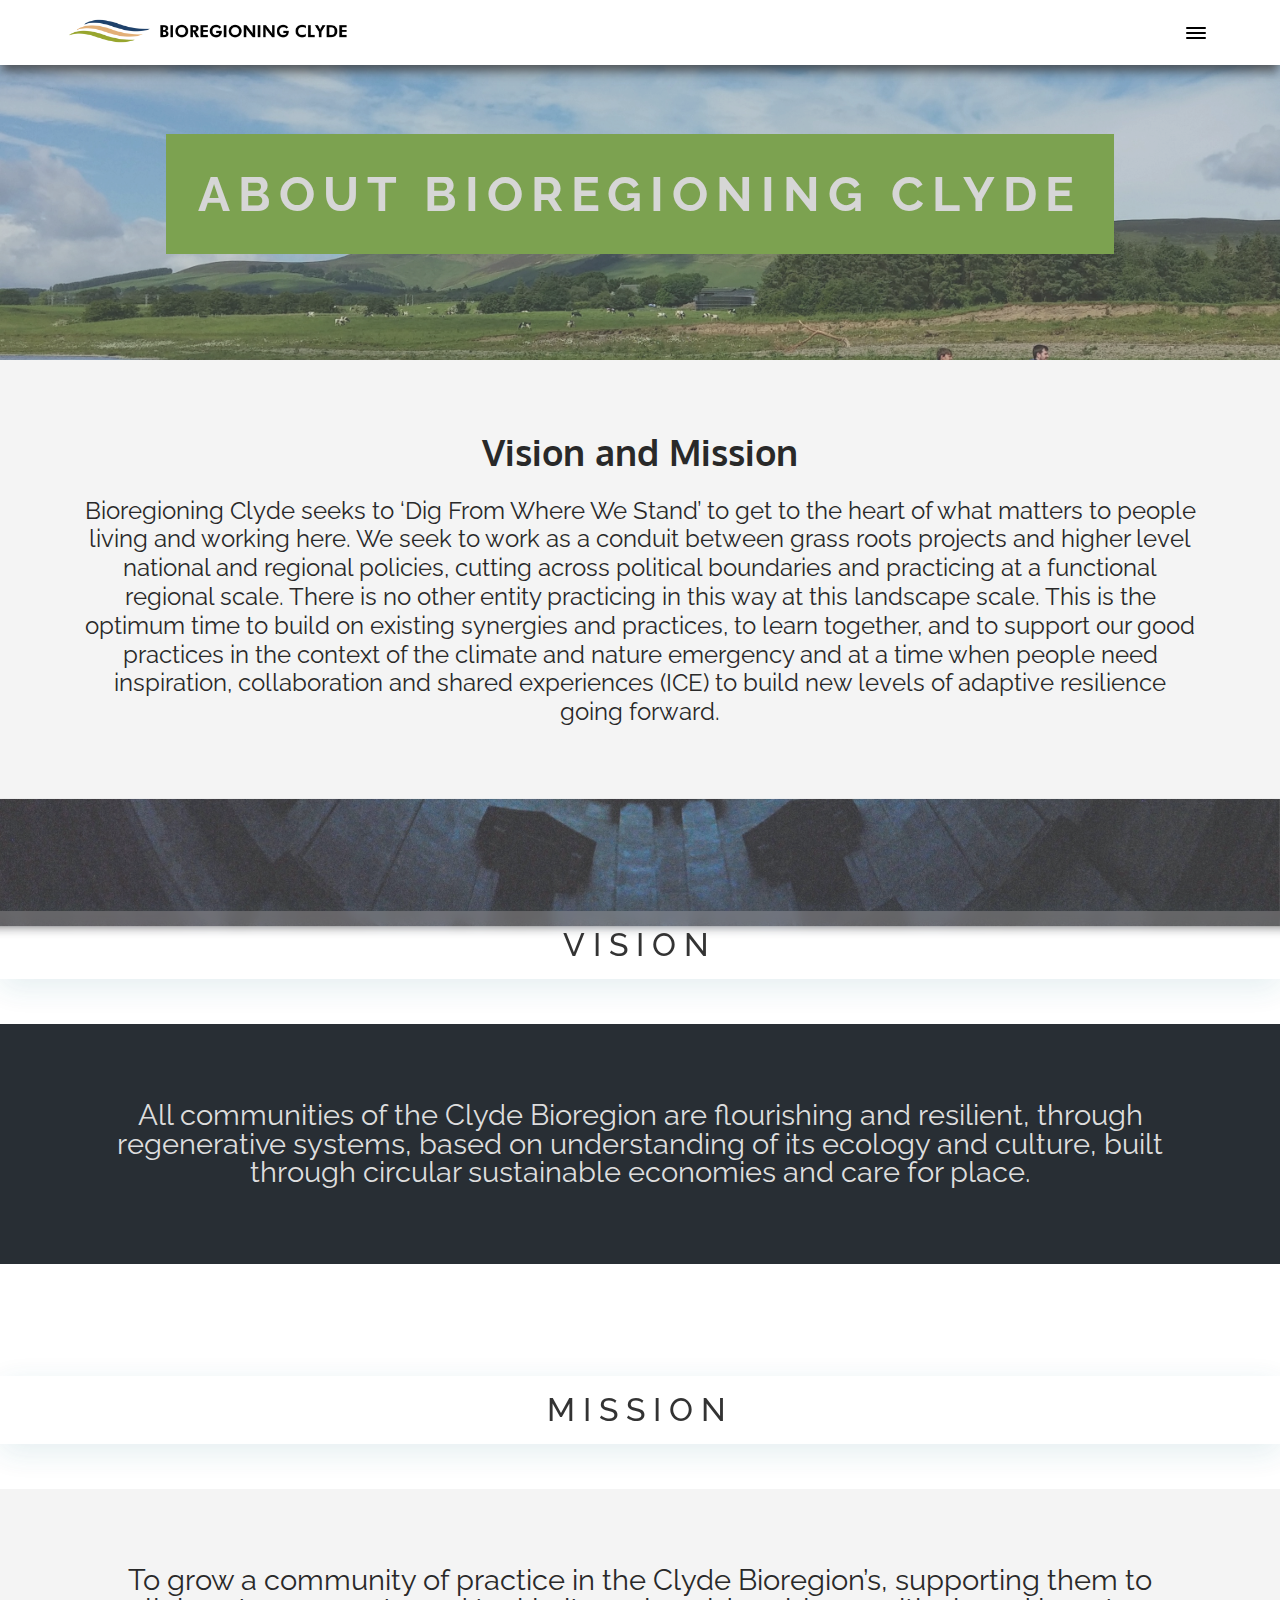
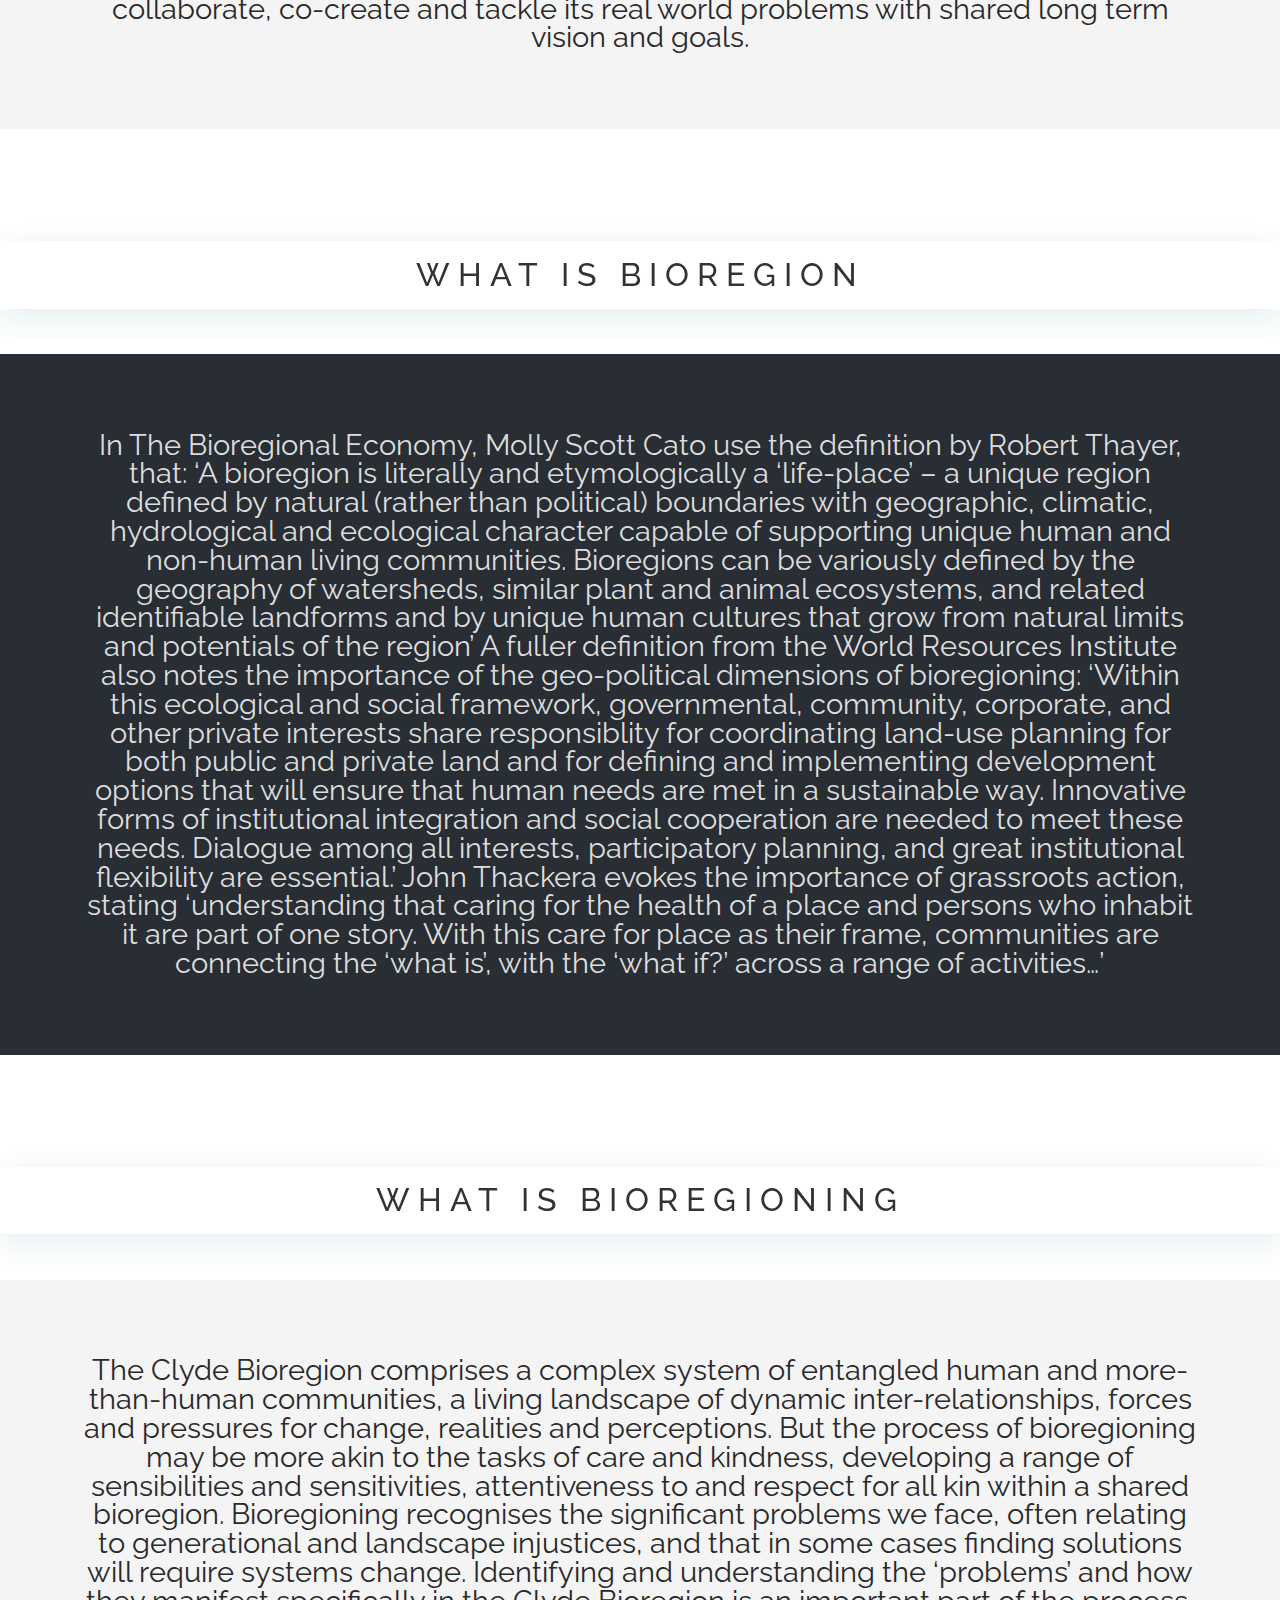
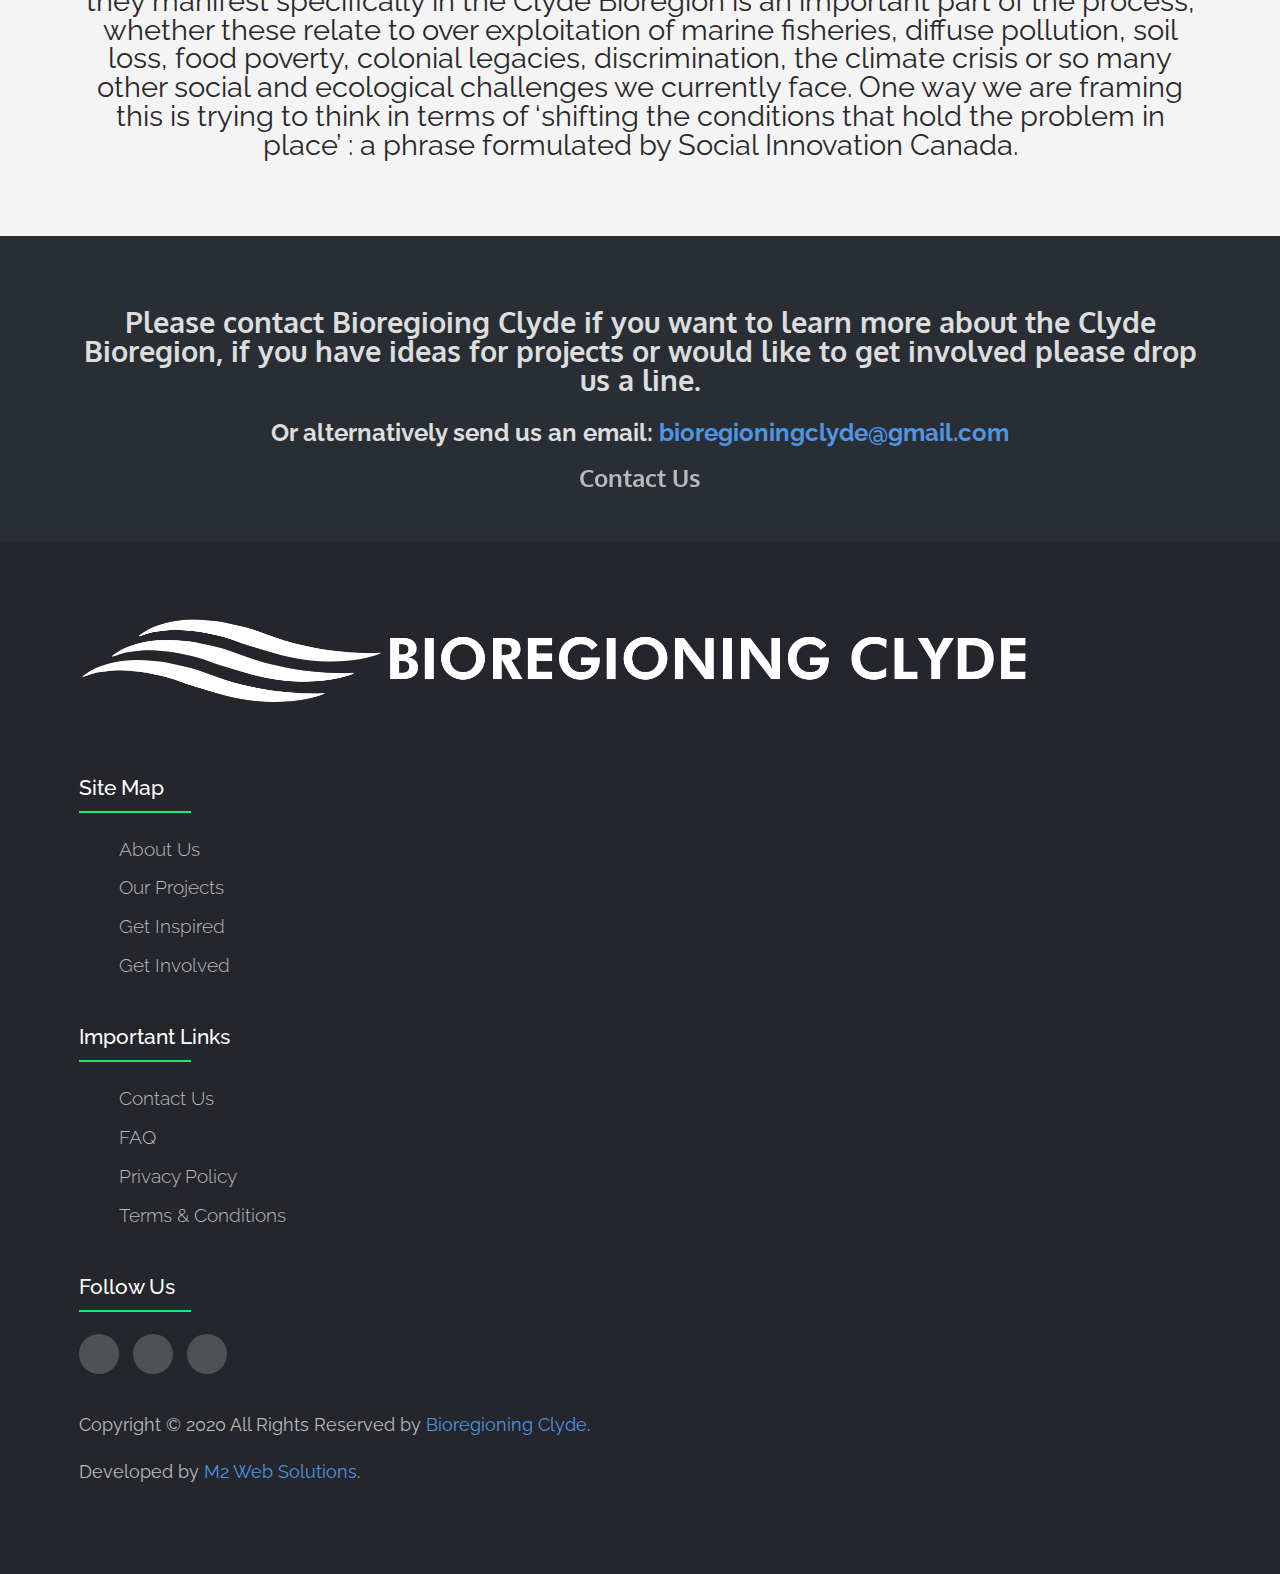
==== about.html @ bb2eb781 "About Page Styling Started" ====
<!DOCTYPE html>
<html lang="en">
  <head>
    <meta charset="UTF-8" />
    <meta name="viewport" content="width=device-width, initial-scale=1.0" />
    <title>Bioregioning Clyde | About</title>
    <!-- FontAwesome Icons -->
    <link
      rel="stylesheet"
      href="https://use.fontawesome.com/releases/v5.3.1/css/all.css"
      integrity="sha384-mzrmE5qonljUremFsqc01SB46JvROS7bZs3IO2EmfFsd15uHvIt+Y8vEf7N7fWAU"
      crossorigin="anonymous"
    />
    <link rel="stylesheet" href="css/aboutstyle.css" />
  </head>
  <body>
    <!-- NavBar -->

    <header class="main-header">
      <div class="logo">
        <a href="index.html">
          <img
            src="/imgs/Clyde Bio Logo Full Colour.png"
            alt="Bioregioning Clyde"
            onclick="document.location.href = '/index.html';"
          />
        </a>
      </div>

      <input type="checkbox" class="menu-btn" id="menu-btn" />
      <label for="menu-btn" class="menu-icon">
        <span class="menu-icon__line"></span>
      </label>

      <ul class="nav-links">
        <li class="nav-link homeLink">
          <a href="/index.html">Home</a>
        </li>
        <li class="nav-link">
          <p class="current_page" href="/about.html">About</p>
        </li>
        <li class="nav-link">
          <a href="/projects.html">Projects</a>
        </li>
        <li class="nav-link">
          <a href="/inspired.html">Get Inspired</a>
        </li>
        <li class="nav-link">
          <a href="/involved.html">Get Involved</a>
        </li>
        <!-- <li class="nav-link">
                <a href="/news.html">News & Events</a>
            </li> -->
        <li class="nav-link">
          <a href="/contact.html">Contact</a>
        </li>
      </ul>
    </header>

    <!-- NavBar Ends -->

    <!-- Main Content Header-->
    <!-- <div class="about_header">
        <img src="/imgs/Clyde _ Tinto.jpg" alt="Background for header ">
        <h1>About Bioregioning Clyde</h1>
    </div> -->

    <!-- Main Content Header Ends -->

    <!-- Main Content-->

    <div class="pimg1">
      <div class="ptext-header">
        <span class="border"> About Bioregioning Clyde </span>
      </div>
    </div>

    <section class="section section-light intro">
      <h2>Vision and Mission</h2>
      <p>
        Bioregioning Clyde seeks to ‘Dig From Where We Stand’ to get to the
        heart of what matters to people living and working here. We seek to work
        as a conduit between grass roots projects and higher level national and
        regional policies, cutting across political boundaries and practicing at
        a functional regional scale. There is no other entity practicing in this
        way at this landscape scale. This is the optimum time to build on
        existing synergies and practices, to learn together, and to support our
        good practices in the context of the climate and nature emergency and at
        a time when people need inspiration, collaboration and shared
        experiences (ICE) to build new levels of adaptive resilience going
        forward.
      </p>
    </section>

    <div class="pimg2">
      <div class="ptext">
        <span class="border"> Vision </span>
      </div>
    </div>

    <section class="section section-dark">
      <p>
        All communities of the Clyde Bioregion are flourishing and resilient,
        through regenerative systems, based on understanding of its ecology and
        culture, built through circular sustainable economies and care for
        place.
      </p>
    </section>

    <div class="pimg3">
      <div class="ptext">
        <span class="border"> Mission </span>
      </div>
    </div>

    <section class="section section-light">
      <p>
        To grow a community of practice in the Clyde Bioregion’s, supporting
        them to collaborate, co-create and tackle its real world problems with
        shared long term vision and goals.
      </p>
    </section>

    <div class="pimg4">
      <div class="ptext">
        <span class="border"> WHAT IS BIOREGION </span>
      </div>
    </div>

    <section class="section section-dark">
      <p>
        In The Bioregional Economy, Molly Scott Cato use the definition by
        Robert Thayer, that: ‘A bioregion is literally and etymologically a
        ‘life-place’ – a unique region defined by natural (rather than
        political) boundaries with geographic, climatic, hydrological and
        ecological character capable of supporting unique human and non-human
        living communities. Bioregions can be variously defined by the geography
        of watersheds, similar plant and animal ecosystems, and related
        identifiable landforms and by unique human cultures that grow from
        natural limits and potentials of the region’ A fuller definition from
        the World Resources Institute also notes the importance of the
        geo-political dimensions of bioregioning: ‘Within this ecological and
        social framework, governmental, community, corporate, and other private
        interests share responsiblity for coordinating land-use planning for
        both public and private land and for defining and implementing
        development options that will ensure that human needs are met in a
        sustainable way. Innovative forms of institutional integration and
        social cooperation are needed to meet these needs. Dialogue among all
        interests, participatory planning, and great institutional flexibility
        are essential.’ John Thackera evokes the importance of grassroots
        action, stating ‘understanding that caring for the health of a place and
        persons who inhabit it are part of one story. With this care for place
        as their frame, communities are connecting the ‘what is’, with the ‘what
        if?’ across a range of activities…’
      </p>
    </section>

    <div class="pimg5">
      <div class="ptext">
        <span class="border"> WHAT IS BIOREGIONING </span>
      </div>
    </div>

    <section class="section section-light">
      <p>
        The Clyde Bioregion comprises a complex system of entangled human and
        more-than-human communities, a living landscape of dynamic
        inter-relationships, forces and pressures for change, realities and
        perceptions. But the process of bioregioning may be more akin to the
        tasks of care and kindness, developing a range of sensibilities and
        sensitivities, attentiveness to and respect for all kin within a shared
        bioregion. Bioregioning recognises the significant problems we face,
        often relating to generational and landscape injustices, and that in
        some cases finding solutions will require systems change. Identifying
        and understanding the ‘problems’ and how they manifest specifically in
        the Clyde Bioregion is an important part of the process, whether these
        relate to over exploitation of marine fisheries, diffuse pollution, soil
        loss, food poverty, colonial legacies, discrimination, the climate
        crisis or so many other social and ecological challenges we currently
        face. One way we are framing this is trying to think in terms of
        ‘shifting the conditions that hold the problem in place’ : a phrase
        formulated by Social Innovation Canada.
      </p>
    </section>

    <section class="section section-dark contact-section">
        <h2>Please contact Bioregioing Clyde if you want to learn more about the Clyde Bioregion, if you have ideas for projects or would like to get involved please drop us a line.</h2>
        <h1 class="center">Or alternatively send us an email: <a href="mailto:bioregioningclyde@gmail.com">bioregioningclyde@gmail.com</a></h1>
        <div class="btn">
            <a href="/about.html" class="underline"
              >Contact Us <i class="fas fa-arrow-right"></i
            ></a>
          </div>
    </section>

    <!-- <div class = "about_main_content">
        <h2>VISION & MISSION</h2>

        <p>Bioregioning Clyde seeks to ‘Dig From Where We Stand’ to get to the heart of what matters to people living and working here. We seek to work as a conduit between grass roots projects and higher level national and regional policies, cutting across political boundaries and practicing at a functional regional scale. There is no other entity practicing in this way at this landscape scale. This is the optimum time to build on existing synergies and practices, to learn together, and to support our good practices in the context of the climate and nature emergency and at a time when people need inspiration, collaboration and shared experiences (ICE) to build new levels of adaptive resilience going forward.</p>
</div>
    <div class="about_container">

        <div class = "container_half_standard">
            <img class = "VM_img" src="/imgs/Mausoleum.JPG" alt="">
            <h4>VISION</h4>
            <p>
                All communities of the Clyde Bioregion are flourishing and resilient, through regenerative systems, based on understanding of its ecology and culture, built through circular sustainable economies and care for place.
            </p>
        </div>

        <div class = "container_half_standard">
            <img class = "VM_img" src="/imgs/P7250193.JPG" alt="">
            <h4>MISSION</h4>
            <p>
                To grow a community of practice in the Clyde Bioregion’s, supporting them to collaborate, co-create and tackle its real world problems with shared long term vision and goals.
            </p>
        </div>
    </div>


    <div class ="info">
        <h2>WHAT IS BIOREGION</h2>
        <p>In The Bioregional Economy, Molly Scott Cato use the definition by Robert Thayer, that:
            ‘A bioregion is literally and etymologically a ‘life-place’ – a unique region defined by natural (rather than political) boundaries with geographic, climatic, hydrological and ecological character capable of supporting unique human and non-human living communities. Bioregions can be variously defined by the geography of watersheds, similar plant and animal ecosystems, and related identifiable landforms and by unique human cultures that grow from natural limits and potentials of the region’
            
            A fuller definition from the World Resources Institute also notes the importance of the geo-political dimensions of bioregioning:
            ‘Within this ecological and social framework, governmental, community, corporate, and other private interests share responsiblity for coordinating land-use planning for both public and private land and for defining and implementing development options that will ensure that human needs are met in a sustainable way. Innovative forms of institutional integration and social cooperation are needed to meet these needs. Dialogue among all interests, participatory planning, and great institutional flexibility are essential.’
            
            John Thackera evokes the importance of grassroots action, stating 
            ‘understanding that caring for the health of a place and persons who inhabit it are part of one story. With this care for place as their frame, communities are connecting the ‘what is’, with the ‘what if?’ across a range of activities…’
            </p>
    </div>

    <div class ="info">
        <h2>WHAT IS BIOREGIONING</h2>
        <p>The Clyde Bioregion comprises a complex system of entangled human and more-than-human communities, a living landscape of dynamic inter-relationships, forces and pressures for change, realities and perceptions.  But the process of bioregioning may be more akin to the tasks of care and kindness, developing a range of sensibilities and sensitivities, attentiveness to and respect for all kin within a shared bioregion.

            Bioregioning recognises the significant problems we face, often relating to generational and landscape injustices, and that in some cases finding solutions will require systems change.  Identifying and understanding the ‘problems’ and how they manifest specifically in the Clyde Bioregion is an important part of the process, whether these relate to over exploitation of marine fisheries, diffuse pollution, soil loss, food poverty, colonial legacies, discrimination, the climate crisis or so many other social and ecological challenges we currently face.  One way we are framing this is trying to think in terms of ‘shifting the conditions that hold the problem in place’ : a phrase formulated by Social Innovation Canada.
            </p>
    </div>

<div class = "contact_us_link">
    <h3>Please contact Bioregioing Clyde if you want to learn more about the Clyde Bioregion, if you have ideas for projects or would like to get involved please drop us a line.</h3>
    <h3>bioregioningclyde@gmail.com</h3>
    <a class = "contact_btn" href="/contact.html">CONTACT US</a>
</div> -->

    <!-- FOOTER -->
    <!-- Site footer -->
    <footer class="footer">
      <div class="footer-container">
        <div class="row">
          <div class="footer-col bio-col">
            <img
              src="/imgs/Clyde Bio Logo Full White.png"
              alt="Bioregioning Clyde"
              onclick="document.location.href = '/index.html';"
            />
          </div>

          <div class="footer-col">
            <h4>Site Map</h4>
            <ul>
              <li><a href="/about.html">about us</a></li>
              <li><a href="/projects.html">our projects</a></li>
              <li><a href="/inspired.html">get inspired</a></li>
              <li><a href="/involved.html">get involved</a></li>
            </ul>
          </div>
          <div class="footer-col">
            <h4>Important Links</h4>
            <ul>
              <li><a href="/contact.html">Contact Us</a></li>
              <li><a href="#">FAQ</a></li>
              <li><a href="#">Privacy Policy</a></li>
              <li><a href="#">Terms & Conditions</a></li>
            </ul>
          </div>

          <div class="footer-col">
            <h4>follow us</h4>
            <div class="social-links">
              <a href="#"><i class="fab fa-facebook-f"></i></a>
              <a href="https://twitter.com/clydebioregion/"
                ><i class="fab fa-twitter"></i
              ></a>
              <a href="https://www.instagram.com/clydebioregion/"
                ><i class="fab fa-instagram"></i
              ></a>
            </div>
            <div class="notice">
              <p>
                Copyright &copy; 2020 All Rights Reserved by
                <a href="#">Bioregioning Clyde</a>.
              </p>
              <p>Developed by <a href="#">M2 Web Solutions</a>.</p>
            </div>
          </div>
        </div>
      </div>
    </footer>

    <!-- <footer class = "grid3">
    <div>
        <h2>BIOREGIONING CLYDE</h2>
        <p>Bioregioning is taking the time 
            to understand
             why the world is the way it is today, & to care for all those
             who live in the places we live.
            With some of the most striking landscapes in Scotland, and its most Gallus City, the Clyde Bioregion, is like nowhere else in the world.</p>
    </div>
    <div>
        <h2>Sitemap</h2>
        <ul>
            <li>> About</li>
            <li>> Vision & Mission</li>
            <li>> What is Bioregion?</li>
            <li>> What is Bioregioning?</li>
            <li>> Contact</li>
            <li>> Projects</li>
            <li>> Get Inspired</li>
            <li>> Global Bioregioning</li>
            <li>> Clyde Bioregioning</li>
            <li>> Get Involved</li>
            <li>> News & Events</li>
        </ul>
    </div>
    <div>
        <h2>Subscribe</h2>
        <p>Get to know all about Bioregioning Clyde by getting all of our updates and news sent straight to your inbox in our newsletter.</p>
        <h3>FORM GOES HERE</h3>
    
        <h2>Get In Touch</h2>
        <p>Contact us to get involved in the Bioregioning Clyde projects 
            or 
            if you have ideas for new ones, we would love to hear from you
            .
        </p>
        <a href="/contact.html">CONTACT US</a>
    </div>
    </footer> -->
    <!-- FOOTER ENDS -->
    <!-- Below Footer -->
    <!-- <div class = "important_info">
    <a href="#">PRIVACY POLICY</a>
    <a href="#">TERMS & CONDITIONS</a>
    <a href="#">Bioregioning Clyde © 2020</a>
    <a href="#">Developed By M2 Web Solutions</a>
    </div> -->
    <script src="js/app.js"></script>
  </body>
</html>
---- css/aboutstyle.css ----
/* #############################################
#############################################

        DEFINNING THE BREAKPOINTS

#############################################

320px — 480px: MOBILES
481px — 768px: TABLETS
769px — 1024px: SMALL SCREENS / LAPTOPS
1025px — 1200px: LARGE SCREENS / DESKTOP 
1201px and more —  XL SCREENS / TV


############################################# */

/* Font Imports */
@import url("https://fonts.googleapis.com/css2?family=Oxygen:wght@300&display=swap");
@import url("https://fonts.googleapis.com/css2?family=Raleway&display=swap");

/* BASIC RESET */
* {
  box-sizing: border-box;
}

body,
html {
  height: 100%;
  margin: 0;
  font-size: 16px;
  font-family: "Raleway", sans-serif;
  font-weight: 400;
  line-height: 1.8em;
  color: #666;
}

/* This adds and removes depending on screen size, shown on mobile menu */
@media screen and (min-width: 1450px) {
  .homeLink {
    display: none;
  }
}

.current_page {
  color: rgb(130, 197, 53);
  font-size: 0.9rem;
  margin: 0.2rem;
  margin-top: 0.1rem;
  padding: 0 1.5rem;
  font-weight: bold;
  text-transform: uppercase;
  text-decoration: none;
  letter-spacing: 0.15em;
  position: relative;
}

@media (max-width: 1024px) {
  .current_page {
    padding: 2rem 1.5rem;
  }
}

@media (max-width: 1450px) {
  .current_page {
    font-size: 0.94rem;
  }
}


.pimg1,
.pimg2,
.pimg3,
.pimg4,
.pimg5 {
  position: relative;
  opacity: 0.8;
  background-position: center;
  background-size: cover;
  background-repeat: no-repeat;
  /* fixed for parallax, scroll for normal*/
  background-attachment: fixed;
}

.pimg1 {
  background-image: url(/imgs/Clyde\ _\ Tinto.jpg);
  min-height: 40vh;
  background-position:top;
  background-size: contain;
  filter: brightness(85%);
}

.pimg2 {
  background-image: url(/imgs/Mausoleum.JPG);
  min-height: 25vh;
}

.pimg3 {
  background-image: url(/imgs/P7250193.JPG);
  min-height: 25vh;
}

.pimg4 {
  background-image: url(/imgs/IMG_20171229_121507-01.jpg);
  min-height: 25vh;
}

.pimg5 {
  background-image: url(/imgs/20151207_132319.jpg);
  min-height: 25vh;
}

.section {
  text-align: center;
  padding: 3rem 5rem;
  font-size: 1.8rem;
}

.intro {
    font-size: 1.5rem;
}

.section-light {
  background-color: #f4f4f4;
  color: rgb(41, 41, 41);
}

.section-dark {
  background-color: #282e34;
  color: #ddd;
}

.quote-section {
  box-shadow: 0 0 100px rgba(0, 0, 0, 0.4) inset;
  color: #4d4d4d;
}

.ptext {
  position: absolute;
  top: 50%;
  width: 100%;
  text-align: center;
  color: #000;
  font-size: 2rem;
  letter-spacing: 0.5rem;
  text-transform: uppercase;
}

.ptext span {
    color: #000;
    font-weight: 500;
}

.section h2 {
  font-family: "Oxygen", sans-serif;
}

.ptext {
  background: rgba(255, 255, 255, 0.2);
  box-shadow: 0 8px 32px 0 rgba(31, 114, 135, 0.158);
  backdrop-filter: blur(6px);
  -webkit-backdrop-filter: blur(6px);
  padding: 1.2rem;
}

.ptext-header {
    position: absolute;
  top: 50%;
  width: 100%;
  text-align: center;
  color: rgb(255, 255, 255);
  font-size: 3rem;
  letter-spacing: 0.5rem;
  text-transform: uppercase;
  font-weight: bold;
}

.ptext-header .border {
    background-color: rgb(108, 165, 43);
    color: rgb(240, 240, 240);
    padding: 2rem;
}

.contact-section h1 {
    font-size: 1.5rem;
}

.contact-section h1 a {
    text-decoration: none;
    color: #5094e2;
}

.contact-section h2 {
    font-size: 1.8rem;
}

/* Find Out More Button */
.btn {
  display: inline-block;
}

.btn a {
  text-decoration: none;
  font-family: "Oxygen";
  color: #ddd;
  opacity: 0.8;
  font-size: 1.5rem;
  font-weight: bold;
}

.btn a i {
  color: #ddd;
  opacity: 0.9;
}

/* Nav Bar */
.main-header {
  position: fixed;
  display: flex;
  justify-content: space-between;
  align-items: center;
  height: 65px;
  width: 100vw;
  padding: 0 10vw;
  color: #000;
  background: #fff;
  z-index: 2;
  -webkit-box-shadow: 0 8px 10px -2px rgba(59, 59, 59, 0.8);
  -moz-box-shadow: 0 8px 10px -2px rgba(59, 59, 59, 0.8);
  box-shadow: 0 8px 10px -2px rgba(59, 59, 59, 0.8);
}

.main-header a {
  text-decoration: none;
  color: inherit;
  text-transform: uppercase;
}

.main-header .logo img {
  max-width: 18rem;
  margin-top: 0.4rem;
}

.main-header .menu-icon {
  position: relative;
  padding: 26px 10px;
  cursor: pointer;
  z-index: 2;
  display: none;
}

.main-header .menu-icon .menu-icon__line {
  display: block;
  position: relative;
  background: #000;
  height: 2px;
  width: 20px;
  border-radius: 4px;
}

.main-header .menu-icon .menu-icon__line::before,
.main-header .menu-icon .menu-icon__line::after {
  content: "";
  position: absolute;
  height: 100%;
  width: 100%;
  border-radius: 4px;
  background: #000;
  transition: background 0.8s ease;
}

.main-header .menu-icon .menu-icon__line::before {
  transform: translateY(-5px);
}

.main-header .menu-icon .menu-icon__line::after {
  transform: translateY(5px);
}

.main-header .menu-btn {
  display: none;
}

.main-header .scrolled {
  height: 700px;
  background-color: #7629f2;
}

.nav-links {
  display: flex;
  list-style: none;
}

.nav-links .nav-link a {
  font-size: 0.9rem;
  margin: 0.2rem;
  padding: 0.75rem 1.5rem;
  color: #000;
  font-weight: bold;
  text-transform: uppercase;
  text-decoration: none;
  letter-spacing: 0.15em;
  position: relative;
}

/* NAV LINKS REPOSITIONING ON SMALLER SCREENS */

@media only screen and (max-width: 1600px) and (min-width: 1451px) {
  .nav-links .nav-link a {
    font-size: 0.75rem;
  }

  .main-header .logo img {
    max-width: 15rem;
    margin-top: 0.4rem;
  }
}

@media only screen and (max-width: 767px) {
  .main-header .logo img {
    max-width: 50vw;
    margin-top: 0.4rem;
  }
}

.nav-links .nav-link a:after {
  background: none repeat scroll 0 0 transparent;
  bottom: 0;
  content: "";
  display: block;
  height: 2px;
  left: 50%;
  position: absolute;
  background: rgb(130, 197, 53);
  transition: width 0.3s ease 0s, left 0.3s ease 0s;
  width: 0;
}

.nav-links .nav-link a:hover:after {
  width: 100%;
  left: 0;
  background: rgb(130, 197, 53);
}

@media screen and (max-width: 1450px) {
  .main-header {
    padding: 0 5vw;
  }

  .main-header .menu-icon {
    display: block;
    color: #fff;
  }

  .main-header .menu-icon .menu-icon__line {
    animation: closedMid 0.8s backwards;
    animation-direction: reverse;
    color: #fff;
  }

  .main-header .menu-icon .menu-icon__line::before {
    animation: closedTop 0.8s backwards;
    animation-direction: reverse;
    color: #fff;
  }

  .main-header .menu-icon .menu-icon__line::after {
    animation: closedBtm 0.8s backwards;
    animation-direction: reverse;
  }
  /* ===== CONTROLS NAVBAR UNDERLINES =========*/
  .nav-links .nav-link a:hover:after {
    background: rgb(130, 197, 53);
    left: 25%;
    width: 50%;
  }
  .nav-links .nav-link a:after {
    background: rgb(130, 197, 53);
  }
  /* ======================================== */
  .main-header .nav-links {
    position: absolute;
    top: -2rem;
    left: 0;
    opacity: 0;
    flex-direction: column;
    justify-content: space-evenly;
    align-items: center;
    padding: 10rem 0;
    width: 100vw;
    height: 100vh;
    font-size: 2rem;
    color: #fff;
    background: #ebebeb;
    transition: opacity 0.8s, clip-path 0.7s;
    clip-path: circle(200px at top right);
  }

  .main-header .nav-links .nav-link {
    opacity: 0;
    transform: translateX(100%);
    width: 100%;
    text-align: center;
  }

  .main-header .nav-links .nav-link a {
    display: block;
    padding: 2rem 0;
    color: #272727;
  }

  .main_header .menu-btn:checked ~ .glide__arrows {
    display: none;
  }

  .main-header .menu-btn:checked ~ .nav-links {
    opacity: 1;
    clip-path: circle(100% at center);
  }

  .main-header .menu-btn:checked ~ .nav-links .nav-link {
    opacity: 1;
    transform: translateX(0);
    transition: opacity ease-in-out,
      transform 0.6s cubic-bezier(0.175, 0.885, 0.32, 1.275);
  }

  .main-header .menu-btn:checked ~ .nav-links .nav-link:nth-of-type(1) {
    transition-delay: 0.4s;
  }

  .main-header .menu-btn:checked ~ .nav-links .nav-link:nth-of-type(2) {
    transition-delay: 0.5s;
  }

  .main-header .menu-btn:checked ~ .nav-links .nav-link:nth-of-type(3) {
    transition-delay: 0.6s;
  }

  .main-header .menu-btn:checked ~ .nav-links .nav-link:nth-of-type(4) {
    transition-delay: 0.7s;
  }

  .main-header .menu-btn:checked ~ .nav-links .nav-link:nth-of-type(5) {
    transition-delay: 0.8s;
  }

  .main-header .menu-btn:checked ~ .nav-links .nav-link:nth-of-type(6) {
    transition-delay: 0.9s;
  }

  .main-header .menu-btn:checked ~ .menu-icon .menu-icon__line {
    animation: openMid 0.8s forwards;
  }

  .main-header .menu-btn:checked ~ .menu-icon .menu-icon__line::before {
    animation: openTop 0.8s forwards;
  }

  .main-header .menu-btn:checked ~ .menu-icon .menu-icon__line::after {
    animation: openBtm 0.8s forwards;
  }

  @keyframes openTop {
    0% {
      transform: translateY(-5px) rotate(0deg);
    }
    50% {
      transform: translateY(0px) rotate(0deg);
    }
    100% {
      transform: translateY(0px) rotate(90deg);
    }
  }

  @keyframes openMid {
    50% {
      transform: rotate(0deg);
    }
    100% {
      transform: rotate(45deg);
    }
  }

  @keyframes openBtm {
    0% {
      transform: translateY(5px) rotate(0deg);
    }
    50% {
      transform: translateY(0px) rotate(0deg);
    }
    100% {
      transform: translateY(0px) rotate(90deg);
    }
  }

  @keyframes closedTop {
    0% {
      transform: translateY(-5px) rotate(0deg);
    }
    50% {
      transform: translateY(0px) rotate(0deg);
    }
    100% {
      transform: translateY(0px) rotate(90deg);
    }
  }

  @keyframes closedMid {
    50% {
      transform: rotate(0deg);
    }
    100% {
      transform: rotate(45deg);
    }
  }

  @keyframes closedBtm {
    0% {
      transform: translateY(5px) rotate(0deg);
    }
    50% {
      transform: translateY(0px) rotate(0deg);
    }
    100% {
      transform: translateY(0px) rotate(90deg);
    }
  }
}

/*Hero Carousel*/

.carousel {
  padding-top: 2rem;
  text-align: center;
  max-height: 100vh;
  height: 85vh;
  margin-bottom: -15rem;
  display: flex;
  flex-direction: column;
  justify-content: center;
}

.carousel .glide__slide {
  overflow: hidden;
  background-size: cover;
  background-position: center;
}

@media (max-height: 480px) {
  .carousel .glide__slide {
    height: 100%;
  }
}

.carousel img {
  width: 100%;
  object-fit: cover;
  height: 100vh;
  position: relative;
  filter: brightness(75%);
  margin-bottom: -2.5rem;
}

@media screen and (max-width: 1024px) {
  .carousel img {
    width: 100%;
    object-fit: cover;
    height: 100vh;
    position: relative;
    filter: brightness(75%);
    margin-bottom: -2.5rem;
  }
}

.carousel .title {
  display: flex;
  flex-direction: column;
  justify-content: center;
  width: 100%;
  position: absolute;
  margin: auto;
  color: white;
  padding: 1rem;
  z-index: 1;
}

.carousel .title h1 {
  text-align: center;
  font-size: calc(3vw + 3vh + 1.5vmin);
  text-shadow: 4px 4px 10px #1a1a1a;
}

.carousel .title h1 span {
  text-align: center;
  font-size: calc(1vw + 1vh + 0.5vmin);
}

@media (max-width: 1020px) {
  .glide__arrows {
    display: none;
  }
}

/* Footer Styles */

.footer-container {
  max-width: 90vw;
  margin: auto;
  background-attachment: fixed;
}
.row {
  display: flex;
  flex-wrap: wrap;
}
ul {
  list-style: none;
}
.footer {
  background-color: #24262b;
  padding: 70px 0;
}
.footer-col {
  width: 25%;
  padding: 0 15px;
}

.footer-col img {
  padding-top: 1.5rem;
  max-width: 15vw;
}

.footer-col .bio {
  color: #bbbbbb;
  padding-right: 6rem;
  font-size: 1.1rem;
}

.notice {
  color: #bbbbbb;
  font-size: 1.1rem;
}

.notice a {
  text-decoration: none;
  color: #5094e2;
}

.footer-col h4 {
  font-size: 1.3rem;
  color: #ffffff;
  text-transform: capitalize;
  margin-bottom: 2rem;
  font-weight: 500;
  position: relative;
}
.footer-col h4::before {
  content: "";
  position: absolute;
  left: 0;
  bottom: -10px;
  background-color: #1ee96c;
  height: 2px;
  box-sizing: border-box;
  width: 10%;
}
.footer-col ul li:not(:last-child) {
  margin-bottom: 10px;
}
.footer-col ul li a {
  font-size: 1.2rem;
  text-transform: capitalize;
  color: #ffffff;
  text-decoration: none;
  font-weight: 300;
  color: #bbbbbb;
  display: block;
  transition: all 0.3s ease;
}
.footer-col ul li a:hover {
  color: #ffffff;
  padding-left: 8px;
}
.footer-col .social-links a {
  display: inline-block;
  height: 40px;
  width: 40px;
  background-color: rgba(255, 255, 255, 0.2);
  margin: 0 10px 10px 0;
  text-align: center;
  line-height: 40px;
  border-radius: 50%;
  color: #ffffff;
  transition: all 0.5s ease;
}
.footer-col .social-links a:hover {
  color: #24262b;
  background-color: #ffffff;
}

@media screen and (max-width: 1450px) {
  .row {
    flex-direction: column;
    align-content: center;
  }
  .footer-col {
    width: 100%;
  }

  .footer-col img {
    padding-bottom: 1.5rem;
    margin-top: -1.5rem;
    margin-left: -3rem;
    max-width: 75vw;
  }

  .footer-col .bio {
    color: #bbbbbb;
    font-size: 1.1rem;
    width: 100%;
  }

  .bio-col {
    padding: 0 4rem;
    width: 100%;
  }
}
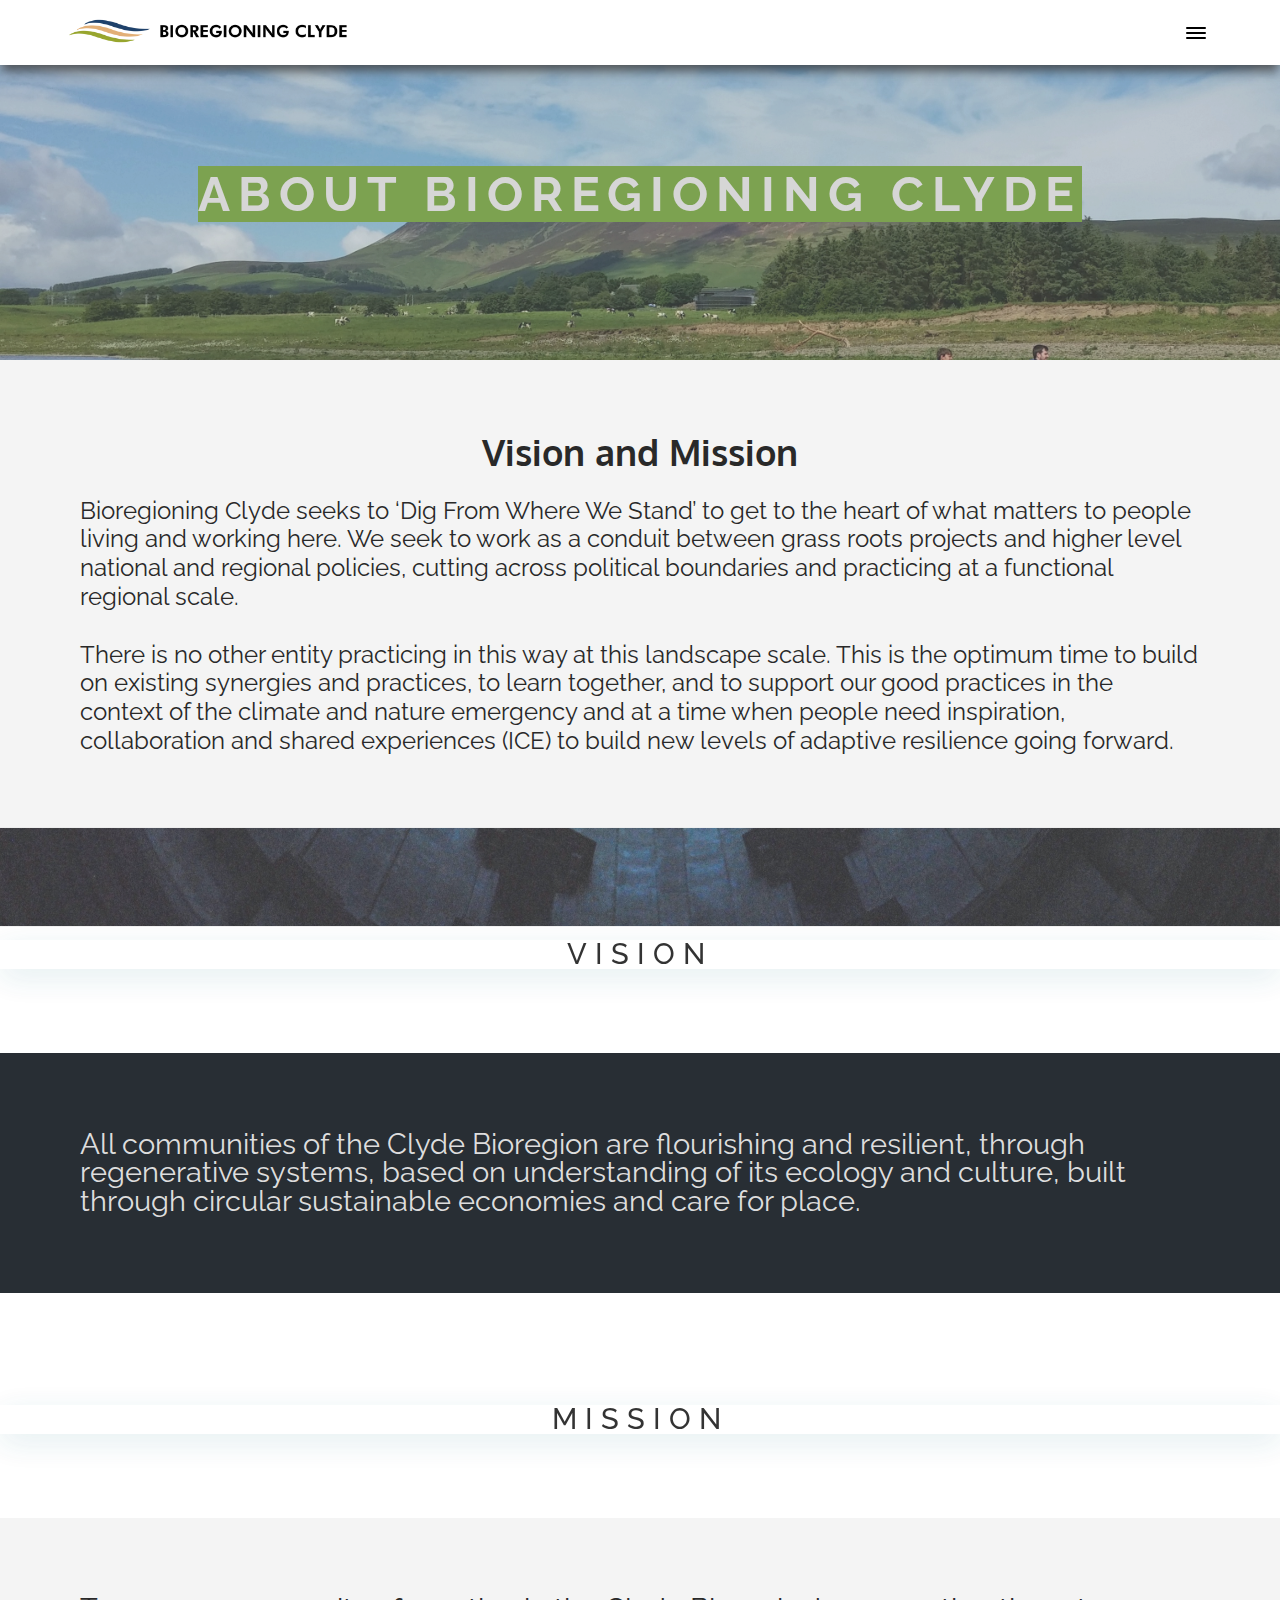
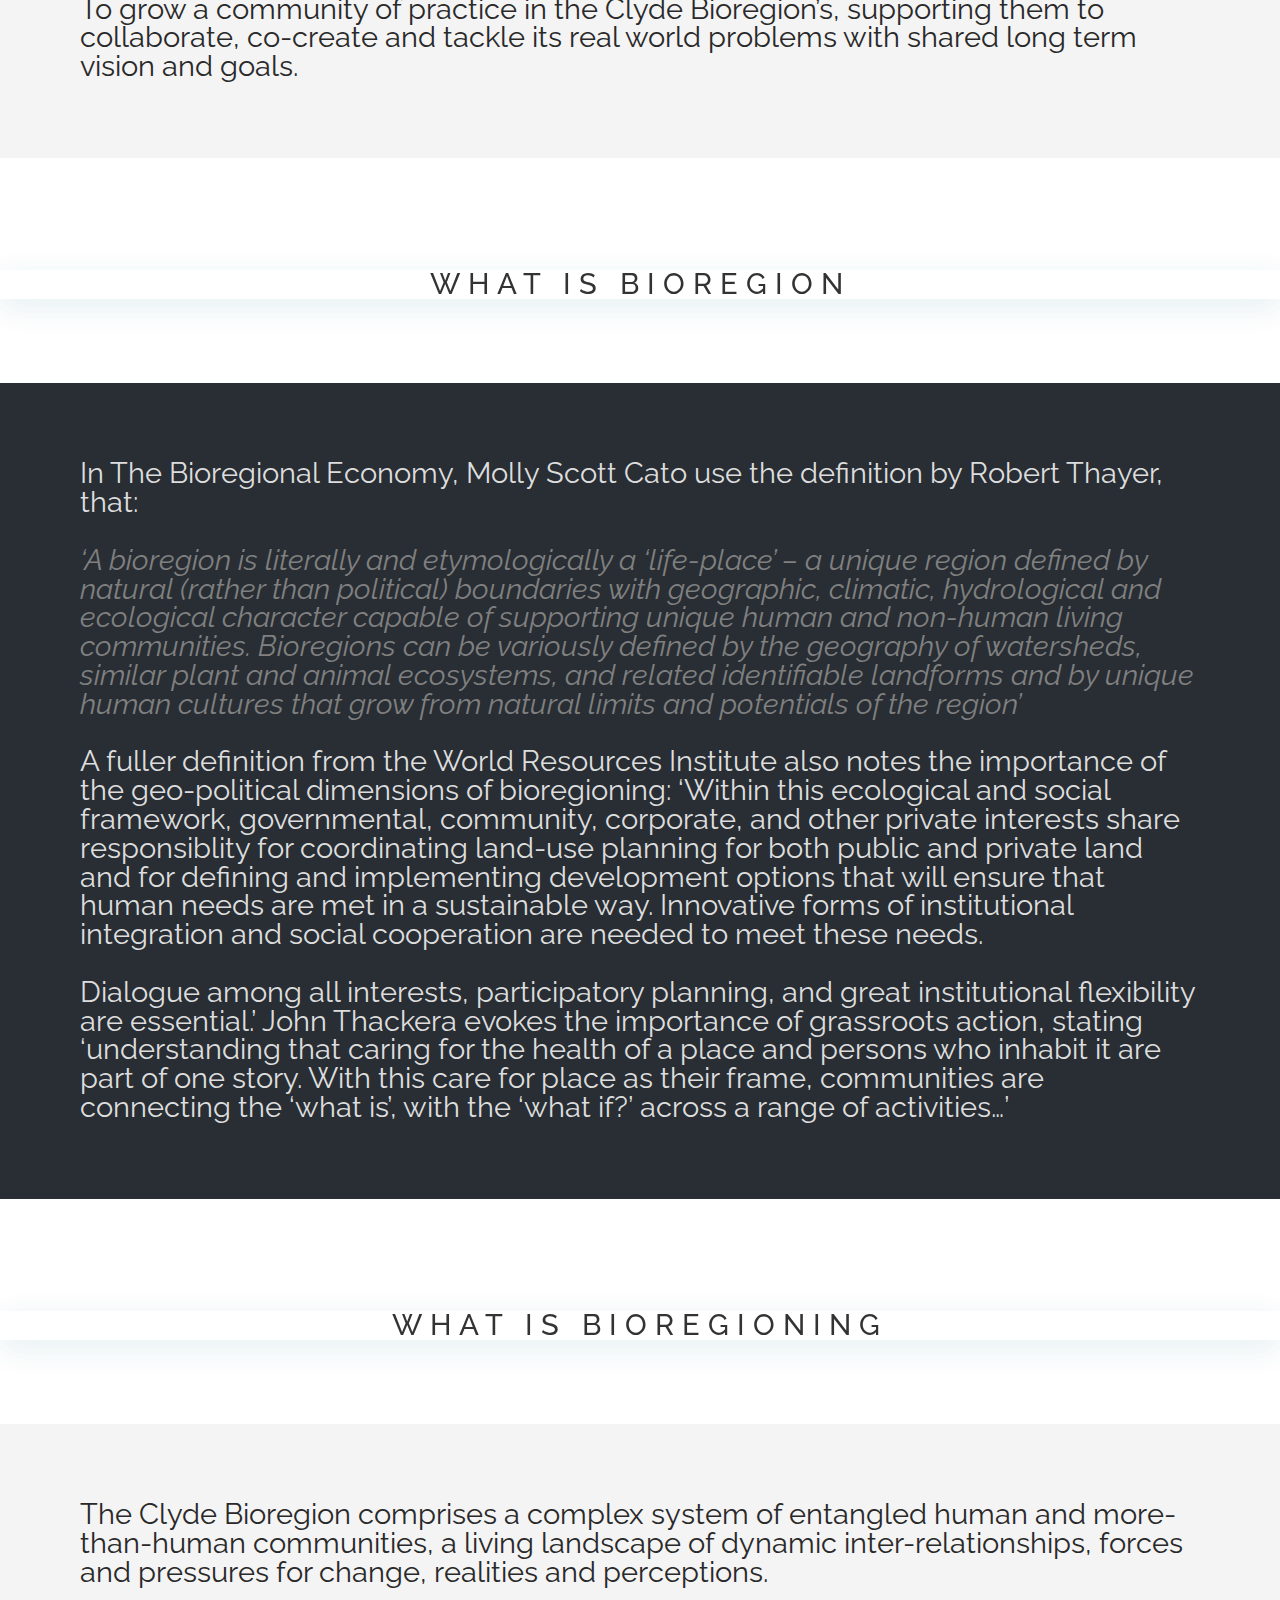
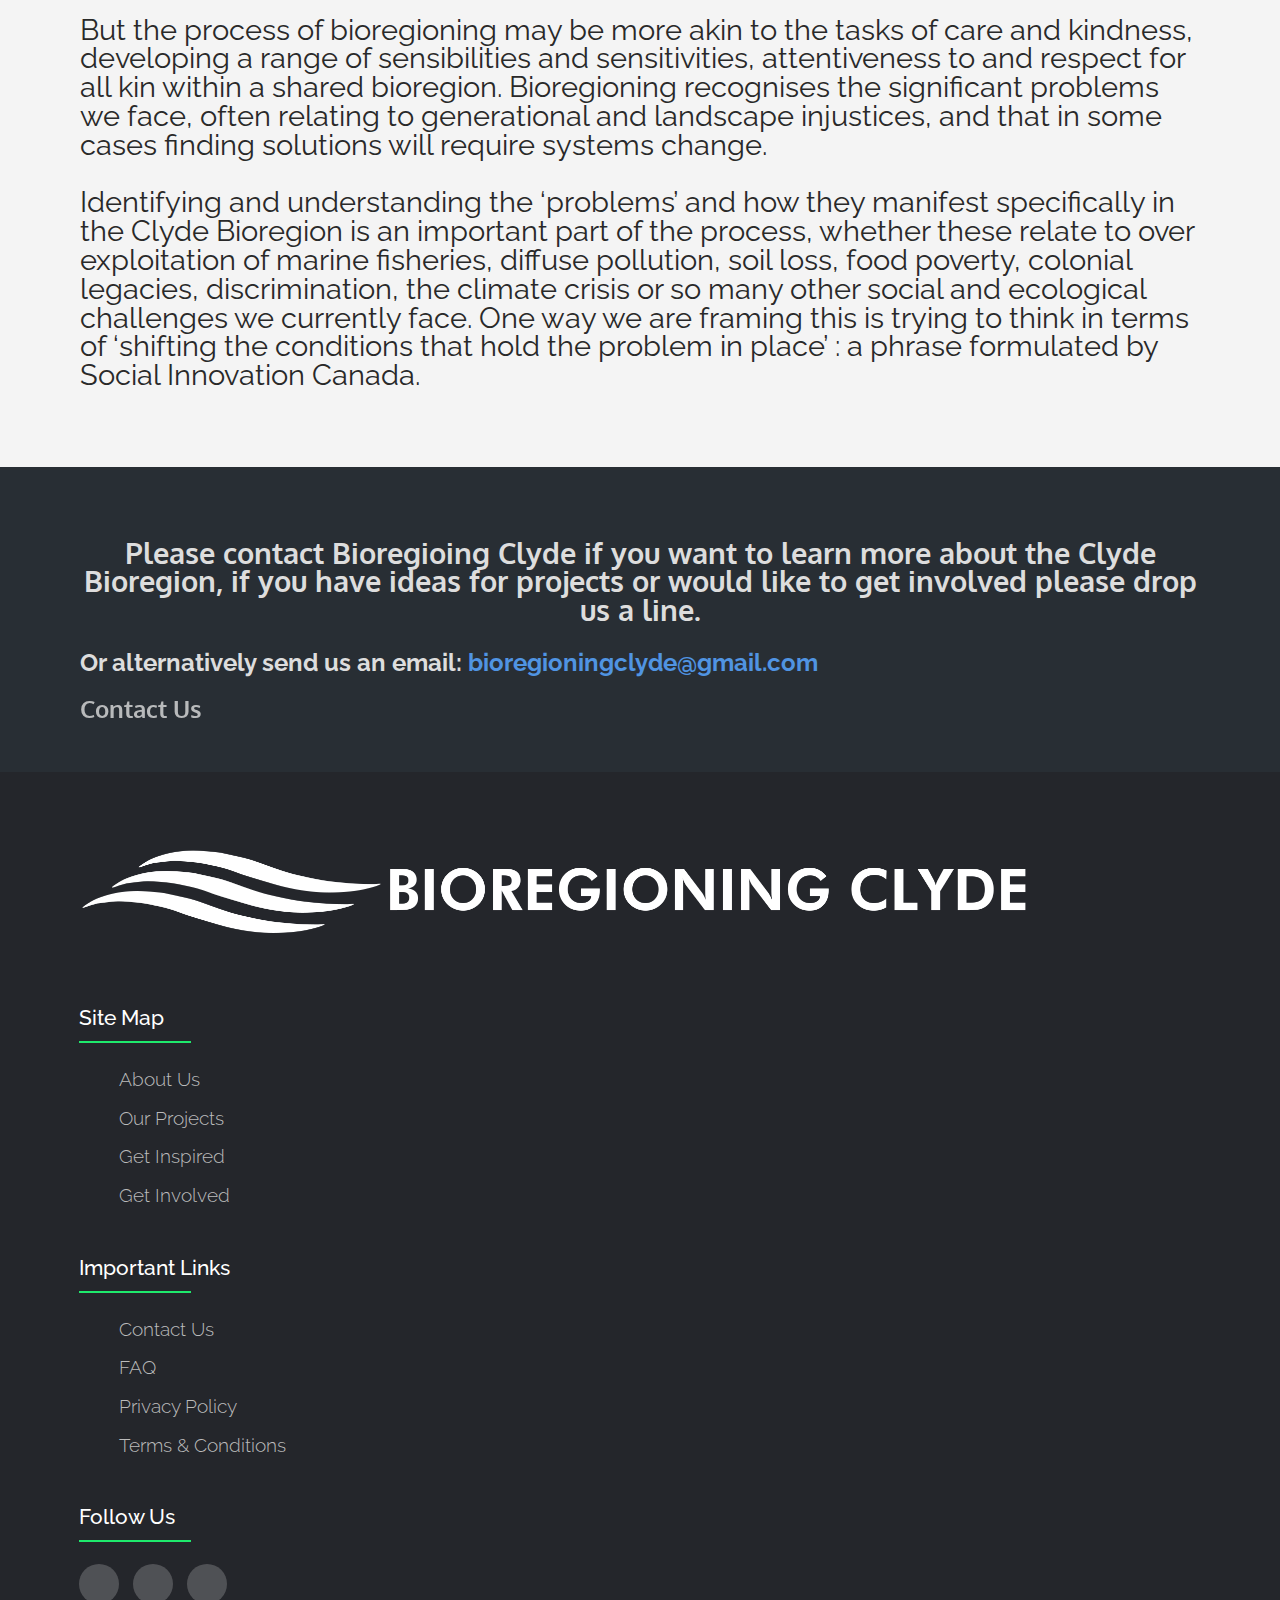
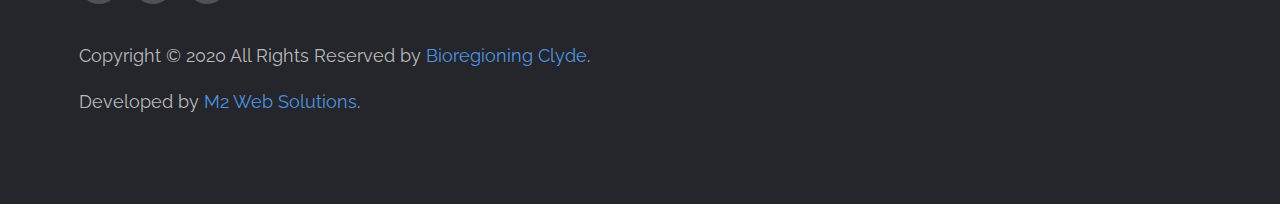
==== commit 0e53ff3a: "About page alterations" ====
--- a/about.html
+++ b/about.html
@@ -82,7 +82,10 @@
         heart of what matters to people living and working here. We seek to work
         as a conduit between grass roots projects and higher level national and
         regional policies, cutting across political boundaries and practicing at
-        a functional regional scale. There is no other entity practicing in this
+        a functional regional scale. 
+        <br>
+        <br>
+        There is no other entity practicing in this
         way at this landscape scale. This is the optimum time to build on
         existing synergies and practices, to learn together, and to support our
         good practices in the context of the climate and nature emergency and at
@@ -130,14 +133,20 @@
     <section class="section section-dark">
       <p>
         In The Bioregional Economy, Molly Scott Cato use the definition by
-        Robert Thayer, that: ‘A bioregion is literally and etymologically a
-        ‘life-place’ – a unique region defined by natural (rather than
-        political) boundaries with geographic, climatic, hydrological and
-        ecological character capable of supporting unique human and non-human
-        living communities. Bioregions can be variously defined by the geography
-        of watersheds, similar plant and animal ecosystems, and related
-        identifiable landforms and by unique human cultures that grow from
-        natural limits and potentials of the region’ A fuller definition from
+        Robert Thayer, that:
+        <br> 
+        <br> 
+        <span>‘A bioregion is literally and etymologically a
+          ‘life-place’ – a unique region defined by natural (rather than
+          political) boundaries with geographic, climatic, hydrological and
+          ecological character capable of supporting unique human and non-human
+          living communities. Bioregions can be variously defined by the geography
+          of watersheds, similar plant and animal ecosystems, and related
+          identifiable landforms and by unique human cultures that grow from
+          natural limits and potentials of the region’</span>
+        <br>
+        <br> 
+            A fuller definition from
         the World Resources Institute also notes the importance of the
         geo-political dimensions of bioregioning: ‘Within this ecological and
         social framework, governmental, community, corporate, and other private
@@ -145,7 +154,10 @@
         both public and private land and for defining and implementing
         development options that will ensure that human needs are met in a
         sustainable way. Innovative forms of institutional integration and
-        social cooperation are needed to meet these needs. Dialogue among all
+        social cooperation are needed to meet these needs. 
+        <br>
+        <br>
+        Dialogue among all
         interests, participatory planning, and great institutional flexibility
         are essential.’ John Thackera evokes the importance of grassroots
         action, stating ‘understanding that caring for the health of a place and
@@ -166,13 +178,18 @@
         The Clyde Bioregion comprises a complex system of entangled human and
         more-than-human communities, a living landscape of dynamic
         inter-relationships, forces and pressures for change, realities and
-        perceptions. But the process of bioregioning may be more akin to the
+        perceptions. 
+        <br>
+        <br>
+        But the process of bioregioning may be more akin to the
         tasks of care and kindness, developing a range of sensibilities and
         sensitivities, attentiveness to and respect for all kin within a shared
         bioregion. Bioregioning recognises the significant problems we face,
         often relating to generational and landscape injustices, and that in
-        some cases finding solutions will require systems change. Identifying
-        and understanding the ‘problems’ and how they manifest specifically in
+        some cases finding solutions will require systems change.
+        <br>
+        <br>
+         Identifying and understanding the ‘problems’ and how they manifest specifically in
         the Clyde Bioregion is an important part of the process, whether these
         relate to over exploitation of marine fisheries, diffuse pollution, soil
         loss, food poverty, colonial legacies, discrimination, the climate
--- a/css/aboutstyle.css
+++ b/css/aboutstyle.css
@@ -110,9 +110,22 @@
 }
 
 .section {
-  text-align: center;
+  text-align: left;
   padding: 3rem 5rem;
   font-size: 1.8rem;
+}
+
+@media(max-width:1024px){
+  .section p{
+    margin: 0rem -3rem;
+    font-size: 1rem;
+  }
+
+}
+
+.section span{
+  font-style: italic;
+  color: grey;
 }
 
 .intro {
@@ -140,30 +153,43 @@
   width: 100%;
   text-align: center;
   color: #000;
-  font-size: 2rem;
+  font-size: 1.8rem;
   letter-spacing: 0.5rem;
   text-transform: uppercase;
-}
-
-.ptext span {
-    color: #000;
-    font-weight: 500;
-}
-
-.section h2 {
-  font-family: "Oxygen", sans-serif;
-}
-
-.ptext {
   background: rgba(255, 255, 255, 0.2);
   box-shadow: 0 8px 32px 0 rgba(31, 114, 135, 0.158);
   backdrop-filter: blur(6px);
   -webkit-backdrop-filter: blur(6px);
-  padding: 1.2rem;
-}
+}
+
+.ptext span {
+    color: #000;
+    font-weight: 500;
+}
+
+/* .ptext-header span{
+  font-size: 2rem
+} */
+
+.section h2 {
+  text-align: center;
+  font-family: "Oxygen", sans-serif;
+}
+
+@media(max-width:1024px){
+  .section h2 {
+    margin: 3rem -4rem;
+  }
+
+  .section a{
+    font-size: 1rem;
+  }
+}
+
+
 
 .ptext-header {
-    position: absolute;
+  position: absolute;
   top: 50%;
   width: 100%;
   text-align: center;
@@ -174,11 +200,26 @@
   font-weight: bold;
 }
 
+
+@media(max-width: 1024px){
+  .ptext-header {
+  font-size: 1.5rem;
+  }
+}
+
+@media(max-width: 480px){
+  .ptext-header {
+  font-size: 1rem;
+  }
+}
+
+
 .ptext-header .border {
     background-color: rgb(108, 165, 43);
     color: rgb(240, 240, 240);
-    padding: 2rem;
-}
+   
+}
+
 
 .contact-section h1 {
     font-size: 1.5rem;
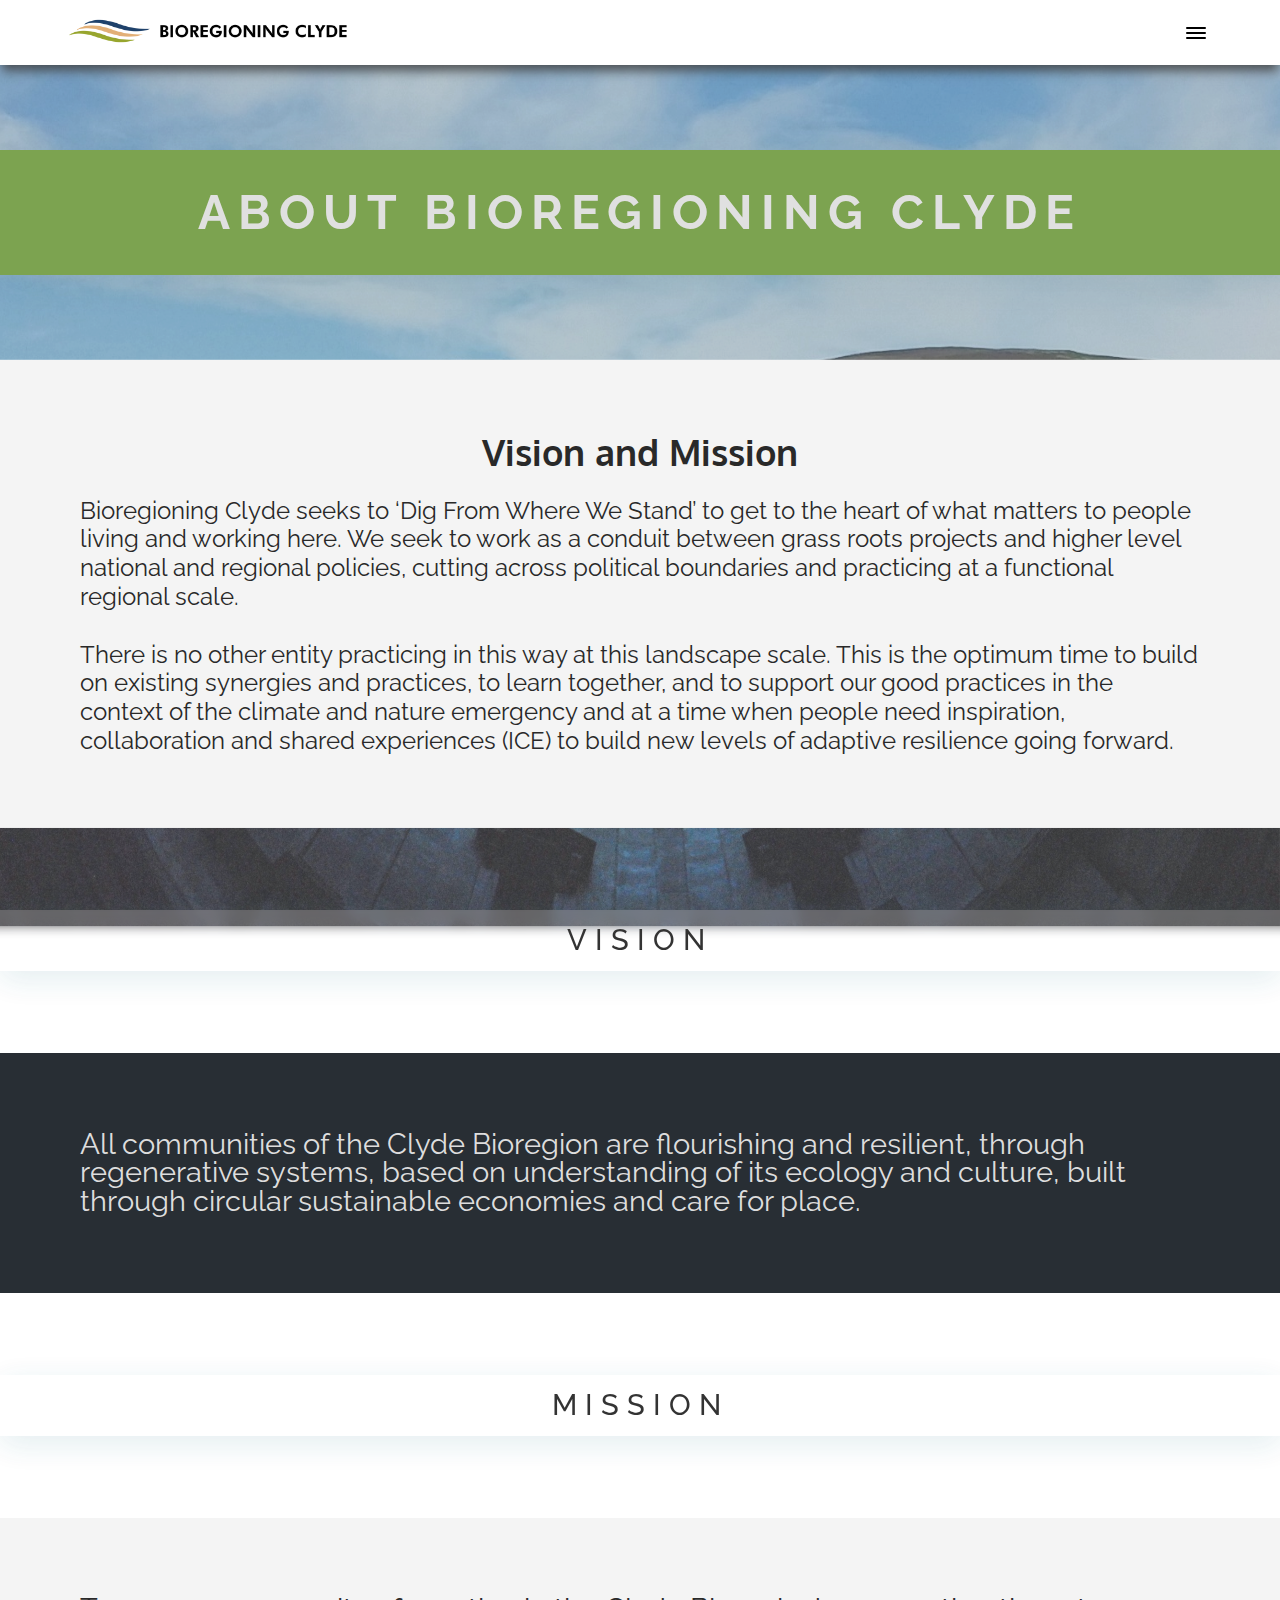
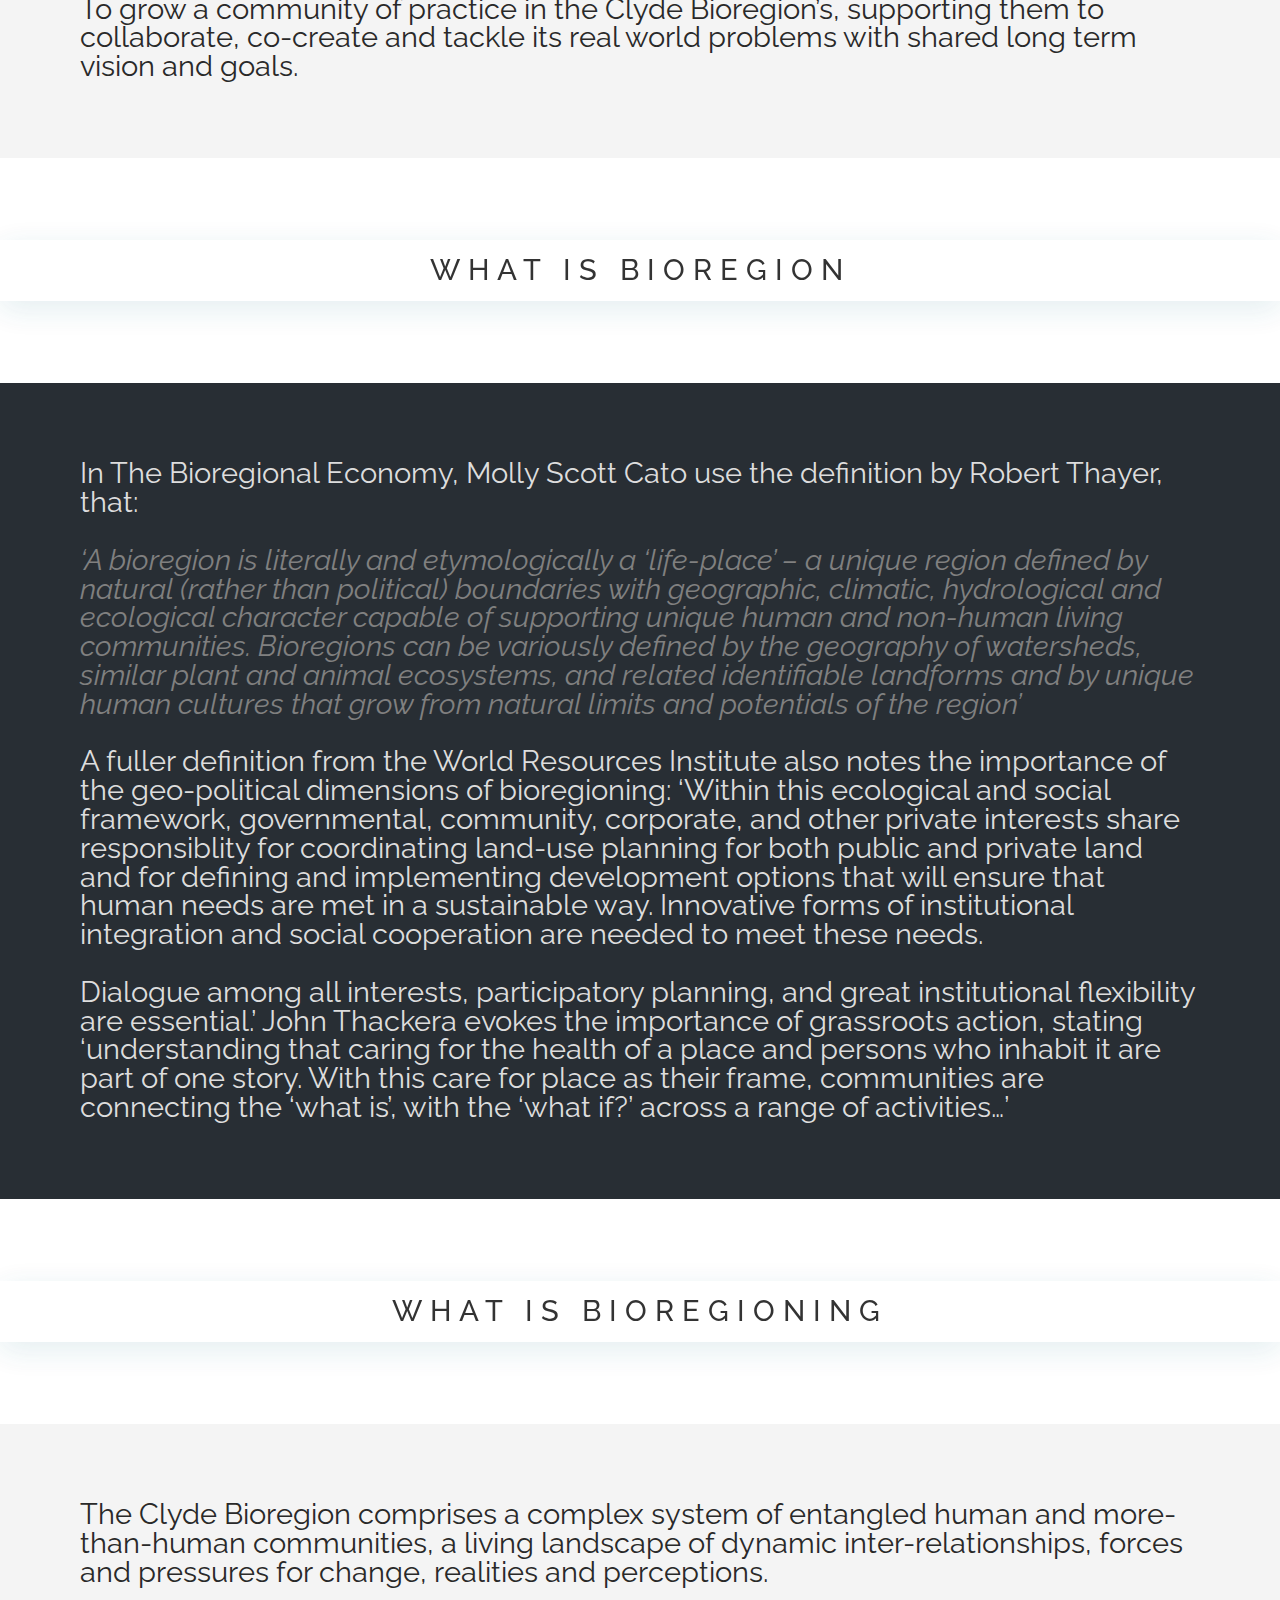
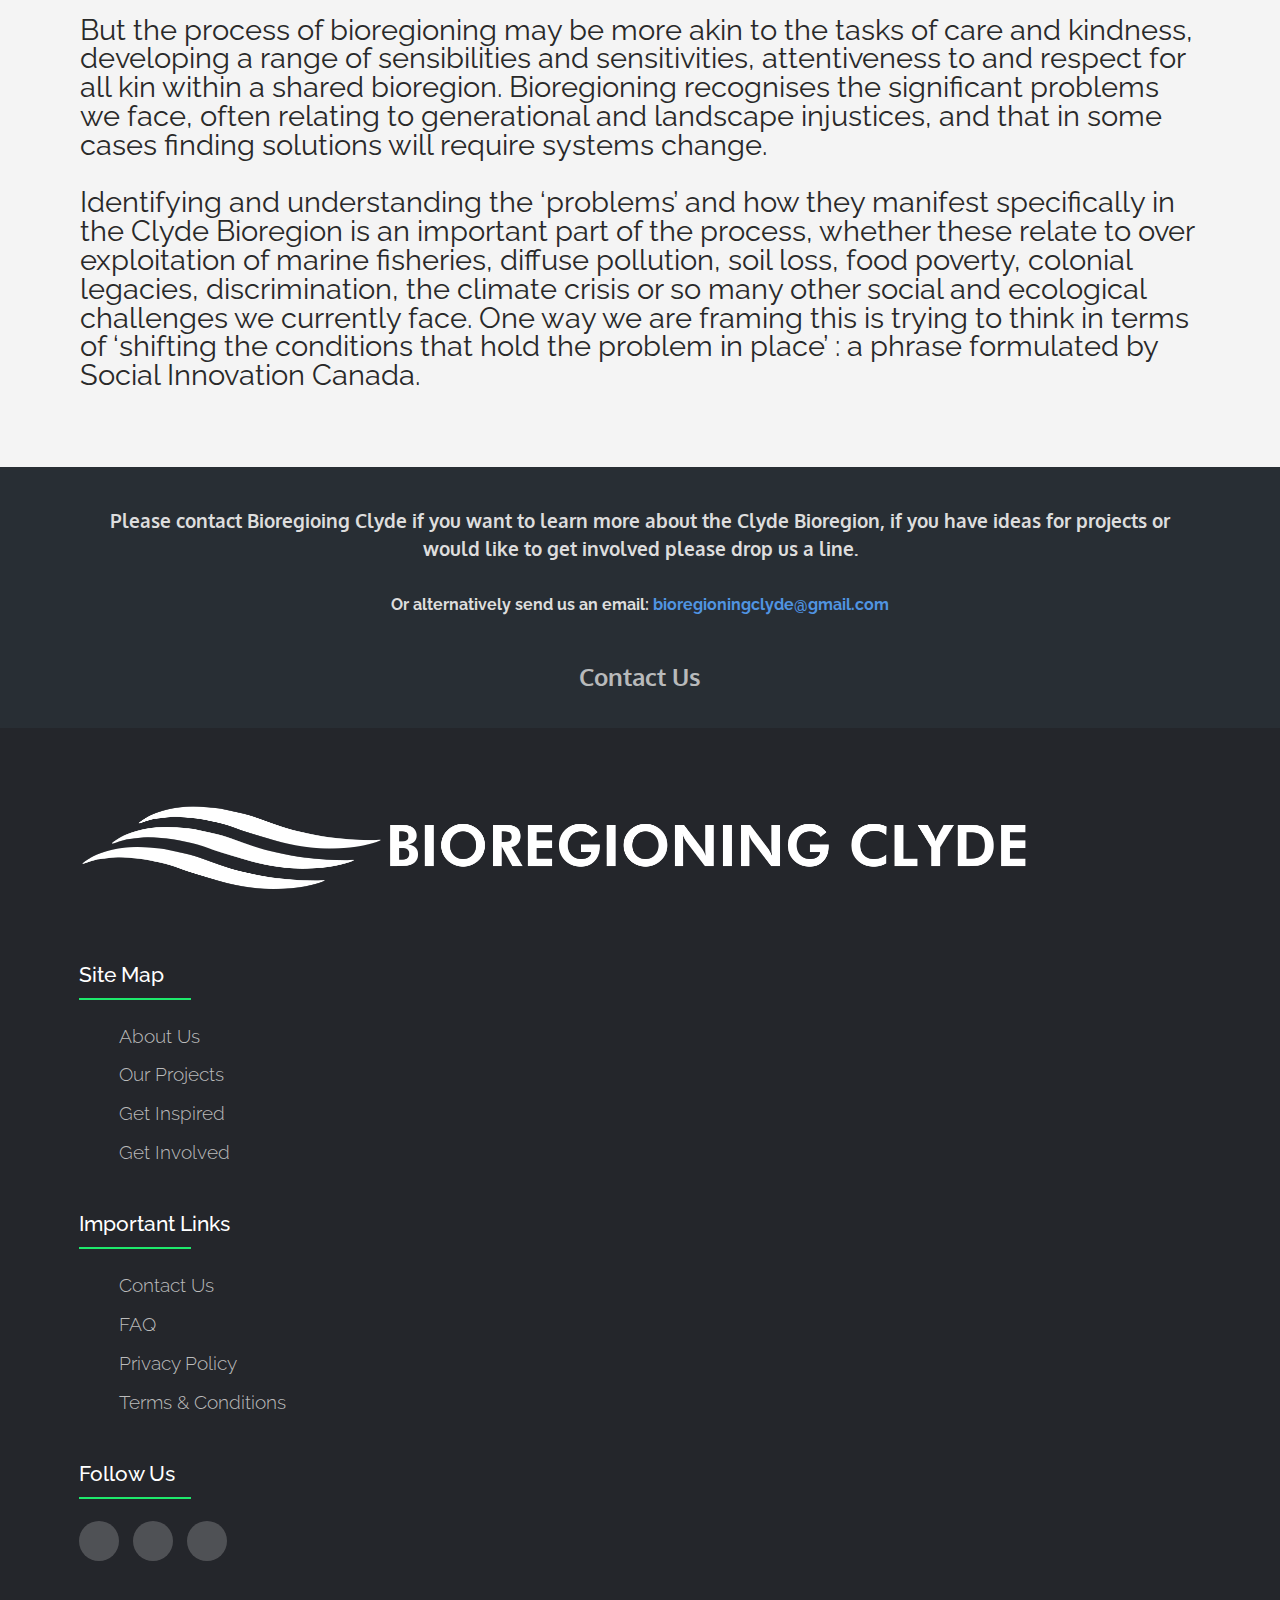
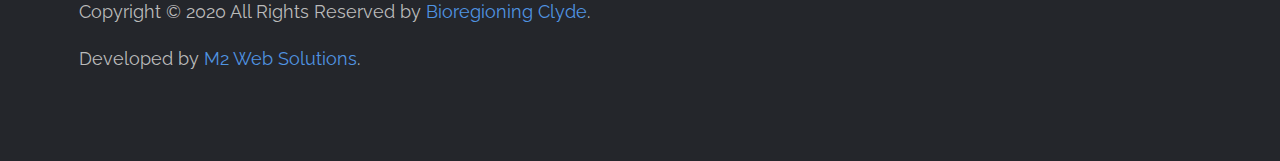
==== commit cd7a6357: "About Page FInished for Mobile (?)" ====
--- a/about.html
+++ b/about.html
@@ -203,7 +203,7 @@
     <section class="section section-dark contact-section">
         <h2>Please contact Bioregioing Clyde if you want to learn more about the Clyde Bioregion, if you have ideas for projects or would like to get involved please drop us a line.</h2>
         <h1 class="center">Or alternatively send us an email: <a href="mailto:bioregioningclyde@gmail.com">bioregioningclyde@gmail.com</a></h1>
-        <div class="btn">
+        <div class="btn center">
             <a href="/about.html" class="underline"
               >Contact Us <i class="fas fa-arrow-right"></i
             ></a>
--- a/css/aboutstyle.css
+++ b/css/aboutstyle.css
@@ -82,31 +82,42 @@
 }
 
 .pimg1 {
+  padding-top: 65px;
   background-image: url(/imgs/Clyde\ _\ Tinto.jpg);
   min-height: 40vh;
   background-position:top;
-  background-size: contain;
+  background-size: 200%;
   filter: brightness(85%);
+  display: flex;
+  align-items: center;
 }
 
 .pimg2 {
   background-image: url(/imgs/Mausoleum.JPG);
   min-height: 25vh;
+  display: flex;
+  align-items: center;
 }
 
 .pimg3 {
   background-image: url(/imgs/P7250193.JPG);
   min-height: 25vh;
+  display: flex;
+  align-items: center;
 }
 
 .pimg4 {
   background-image: url(/imgs/IMG_20171229_121507-01.jpg);
   min-height: 25vh;
+  display: flex;
+  align-items: center;
 }
 
 .pimg5 {
   background-image: url(/imgs/20151207_132319.jpg);
   min-height: 25vh;
+  display: flex;
+  align-items: center;
 }
 
 .section {
@@ -149,7 +160,6 @@
 
 .ptext {
   position: absolute;
-  top: 50%;
   width: 100%;
   text-align: center;
   color: #000;
@@ -160,6 +170,7 @@
   box-shadow: 0 8px 32px 0 rgba(31, 114, 135, 0.158);
   backdrop-filter: blur(6px);
   -webkit-backdrop-filter: blur(6px);
+  padding: 1rem 0;
 }
 
 .ptext span {
@@ -186,11 +197,8 @@
   }
 }
 
-
-
 .ptext-header {
   position: absolute;
-  top: 50%;
   width: 100%;
   text-align: center;
   color: rgb(255, 255, 255);
@@ -198,12 +206,18 @@
   letter-spacing: 0.5rem;
   text-transform: uppercase;
   font-weight: bold;
+  background-color: rgb(108, 165, 43);
+  box-shadow: 0 8px 32px 0 rgba(31, 114, 135, 0.158);
+  backdrop-filter: blur(6px);
+  -webkit-backdrop-filter: blur(6px);
+  padding: 3rem 1rem;
 }
 
 
 @media(max-width: 1024px){
   .ptext-header {
   font-size: 1.5rem;
+  padding: 1rem 1rem;
   }
 }
 
@@ -214,15 +228,21 @@
 }
 
 
-.ptext-header .border {
+/* .ptext-header .border {
     background-color: rgb(108, 165, 43);
     color: rgb(240, 240, 240);
-   
-}
+    padding: 1rem 2rem;
+} */
 
 
 .contact-section h1 {
     font-size: 1.5rem;
+}
+
+.contact-section {
+  display: flex;
+  align-items: center;
+  flex-direction: column;
 }
 
 .contact-section h1 a {
@@ -232,6 +252,33 @@
 
 .contact-section h2 {
     font-size: 1.8rem;
+}
+
+@media screen and (max-width: 1450px) {
+  .contact-section h1 {
+    font-size: 1rem;
+}
+
+.contact-section {
+  padding: 1.5rem 6rem;
+}
+
+.contact-section h1 a {
+    text-decoration: none;
+    color: #5094e2;
+}
+
+.contact-section h2 {
+    font-size: 1.2rem;
+}
+
+.btn {
+  padding-top: 2rem;
+}
+}
+
+.center {
+  text-align: center;
 }
 
 /* Find Out More Button */
@@ -251,6 +298,24 @@
 .btn a i {
   color: #ddd;
   opacity: 0.9;
+}
+
+.btn a:after {   
+  content: '';
+  display: block;
+  height: 4px;
+  left: 50%;
+  background:rgb(130, 197, 53);
+  transition: width 0.3s ease 0s, left 0.3s ease 0s;
+  width: 0;
+  margin-top: .5rem;
+}
+
+.btn a:hover:after { 
+  width: 100%; 
+  margin-top: .5rem;
+  left: 0; 
+  background: rgb(130, 197, 53);
 }
 
 /* Nav Bar */
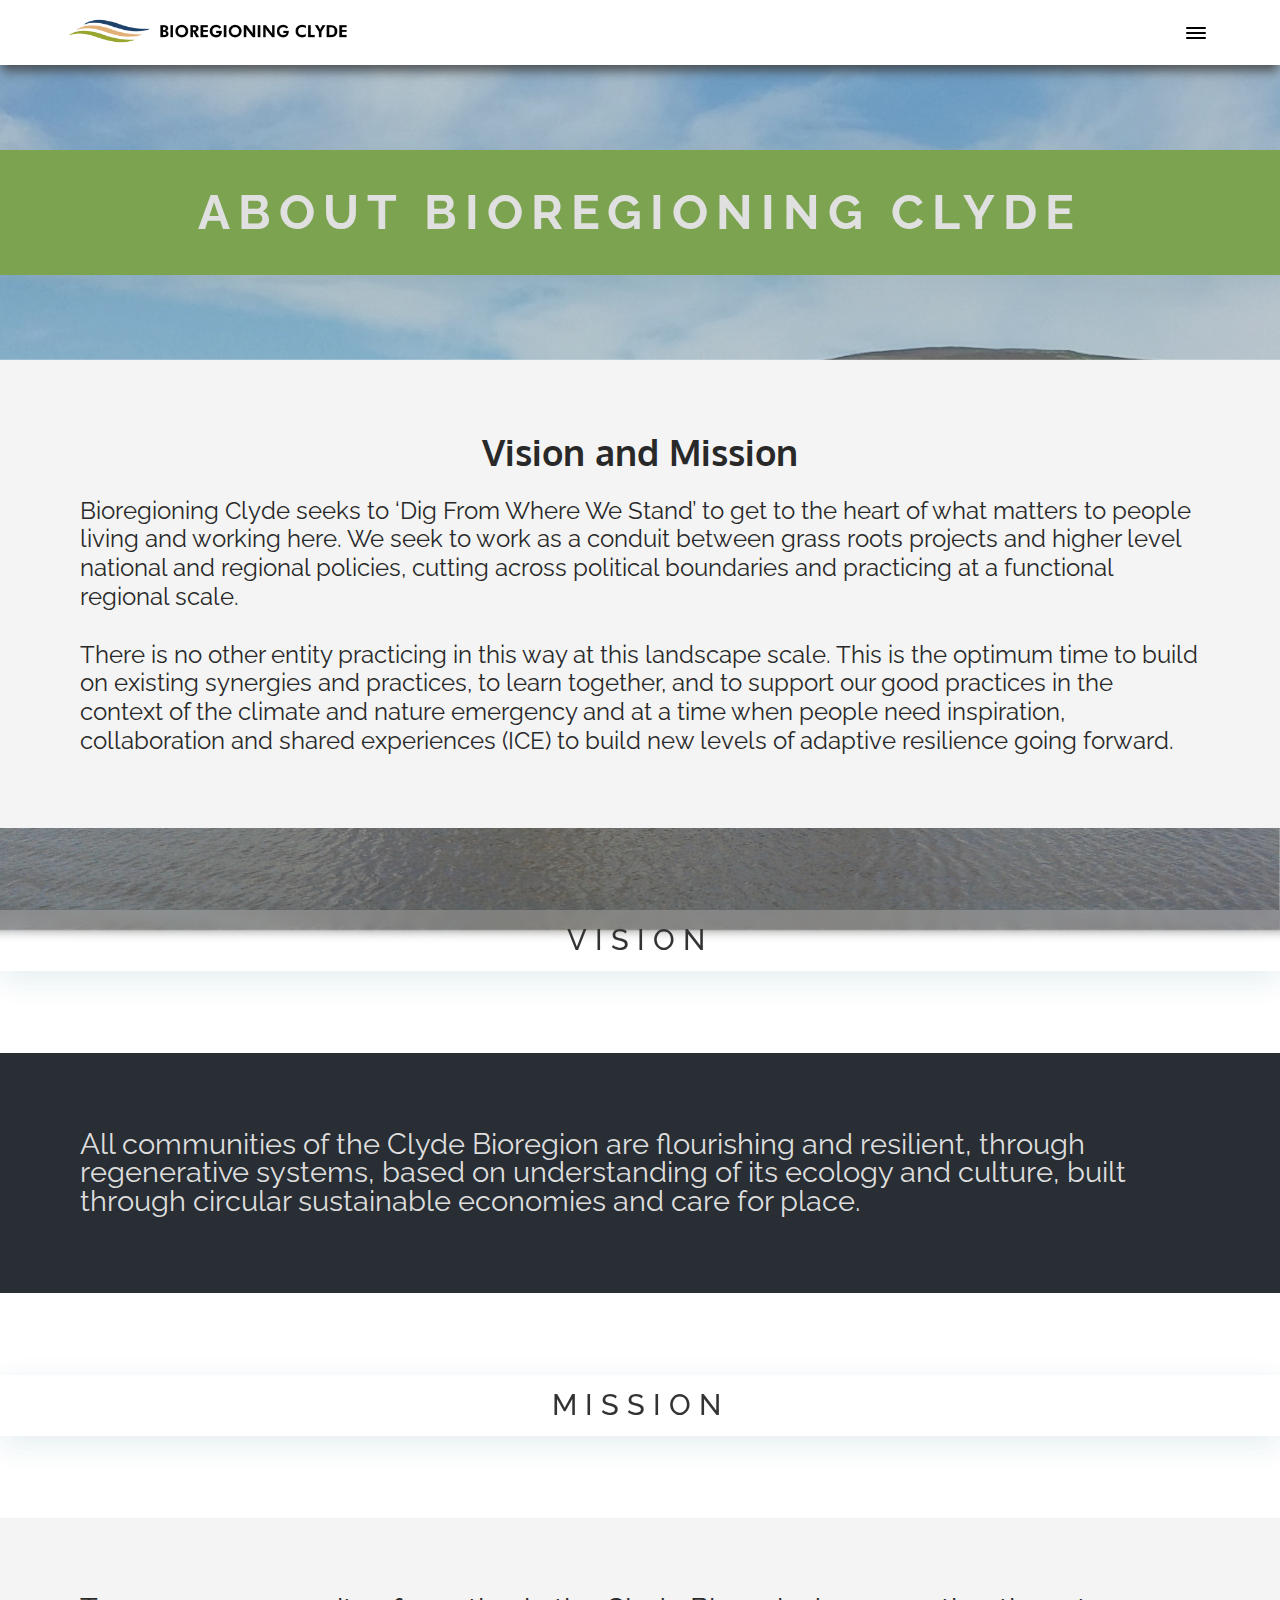
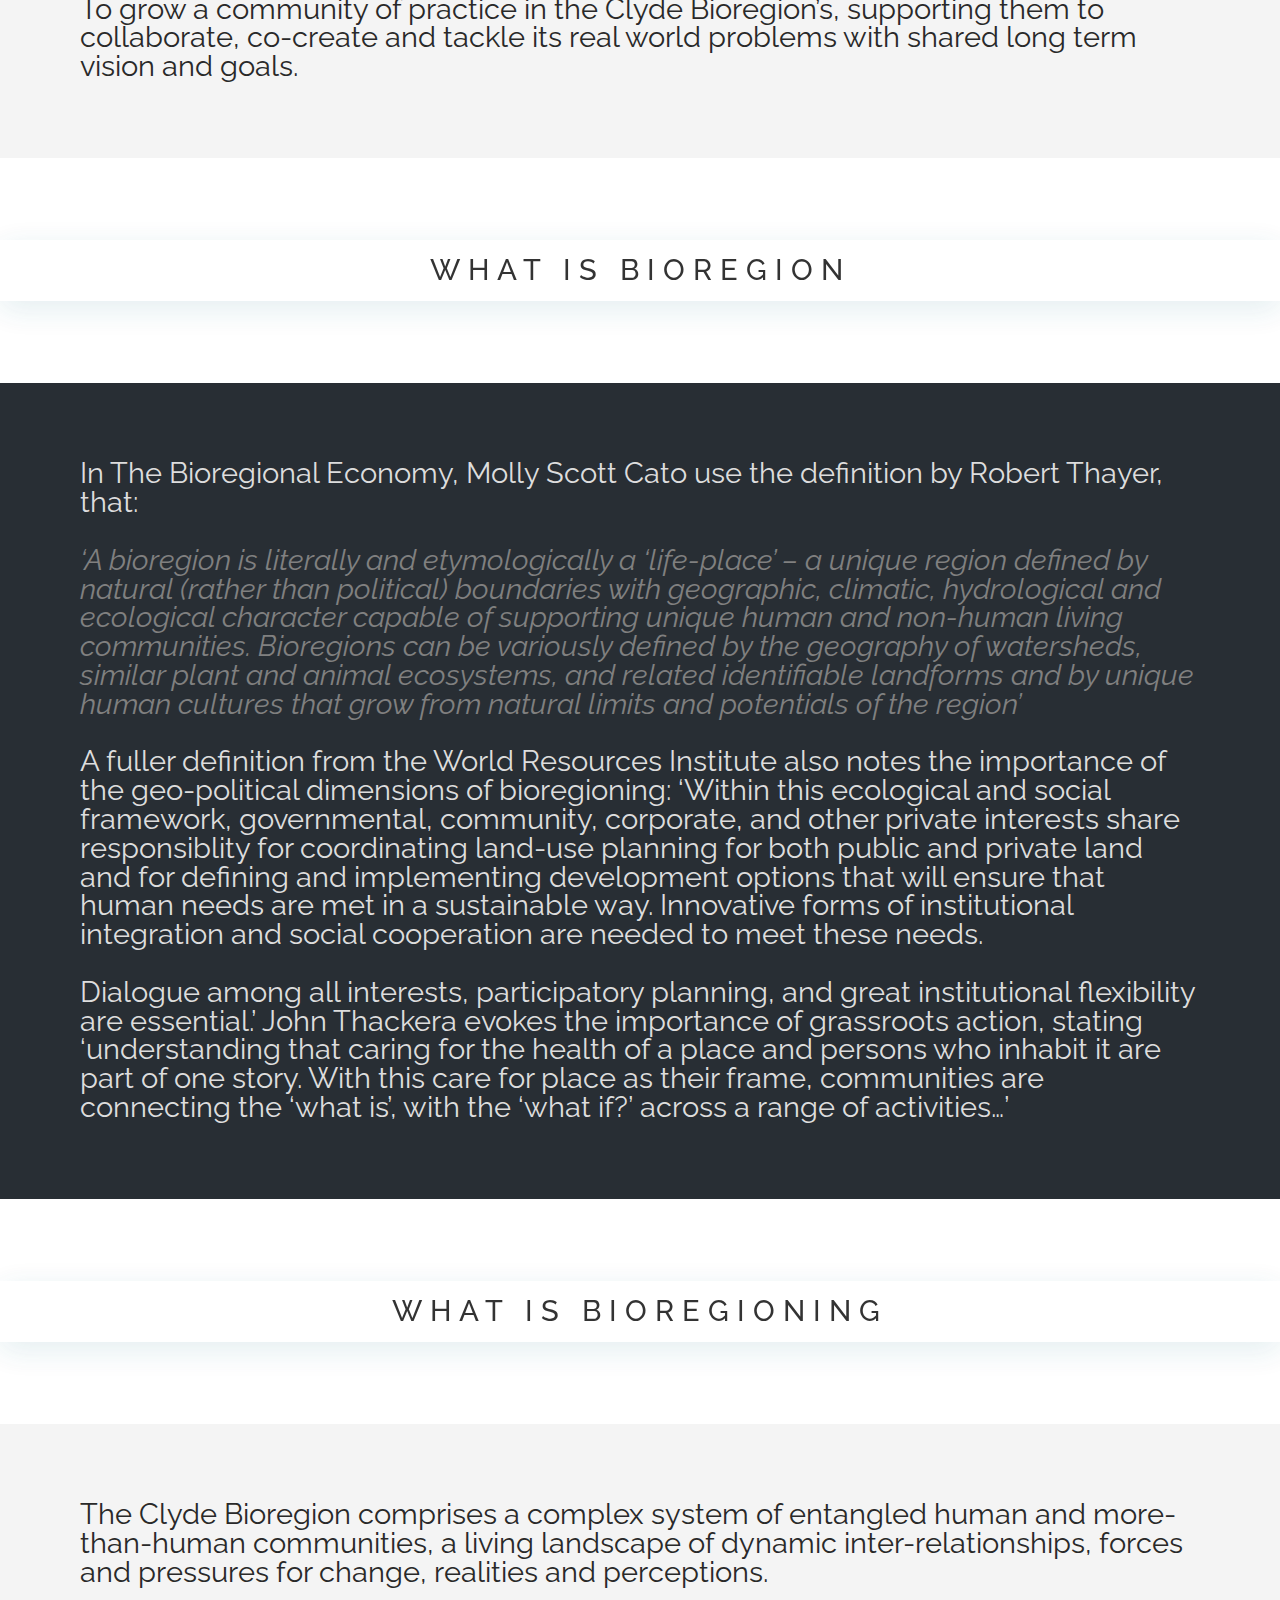
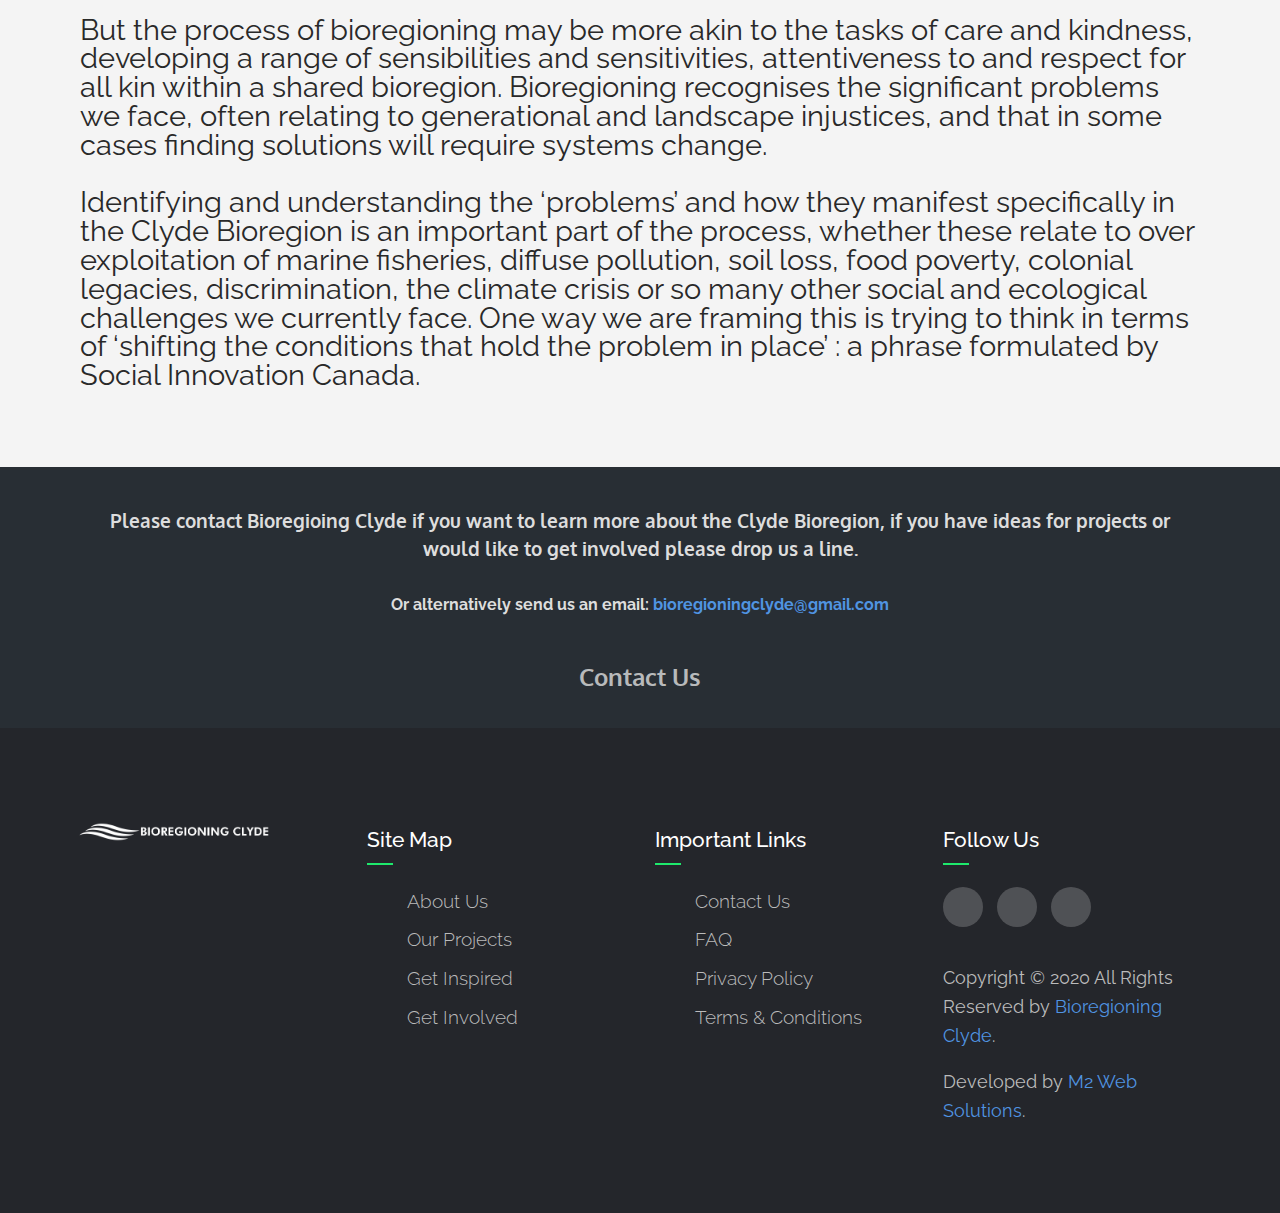
==== commit e2b39b44: "Implemented logo bug fix" ====
--- a/about.html
+++ b/about.html
@@ -204,7 +204,7 @@
         <h2>Please contact Bioregioing Clyde if you want to learn more about the Clyde Bioregion, if you have ideas for projects or would like to get involved please drop us a line.</h2>
         <h1 class="center">Or alternatively send us an email: <a href="mailto:bioregioningclyde@gmail.com">bioregioningclyde@gmail.com</a></h1>
         <div class="btn center">
-            <a href="/about.html" class="underline"
+            <a href="/contact.html" class="underline"
               >Contact Us <i class="fas fa-arrow-right"></i
             ></a>
           </div>
@@ -268,11 +268,12 @@
       <div class="footer-container">
         <div class="row">
           <div class="footer-col bio-col">
-            <img
-              src="/imgs/Clyde Bio Logo Full White.png"
-              alt="Bioregioning Clyde"
-              onclick="document.location.href = '/index.html';"
-            />
+            <a href="index.html">
+              <img
+                src="/imgs/Clyde Bio Logo Full White.png"
+                alt="Bioregioning Clyde"
+              />
+            </a>
           </div>
 
           <div class="footer-col">
--- a/css/aboutstyle.css
+++ b/css/aboutstyle.css
@@ -93,28 +93,28 @@
 }
 
 .pimg2 {
-  background-image: url(/imgs/Mausoleum.JPG);
+  background-image: url(/imgs/Clyde\ _\ Tall\ Ship.jpg);
   min-height: 25vh;
   display: flex;
   align-items: center;
 }
 
 .pimg3 {
-  background-image: url(/imgs/P7250193.JPG);
+  background-image: url(/imgs/Clyde\ _\ Fishing.jpeg);
   min-height: 25vh;
   display: flex;
   align-items: center;
 }
 
 .pimg4 {
-  background-image: url(/imgs/IMG_20171229_121507-01.jpg);
+  background-image: url(/imgs/Clyde\ Valley\ Mural.jpg);
   min-height: 25vh;
   display: flex;
   align-items: center;
 }
 
 .pimg5 {
-  background-image: url(/imgs/20151207_132319.jpg);
+  background-image: url(/imgs/Machrie\ 3.JPG);
   min-height: 25vh;
   display: flex;
   align-items: center;
@@ -803,7 +803,7 @@
   background-color: #ffffff;
 }
 
-@media screen and (max-width: 1450px) {
+@media screen and (max-width: 1024px) {
   .row {
     flex-direction: column;
     align-content: center;
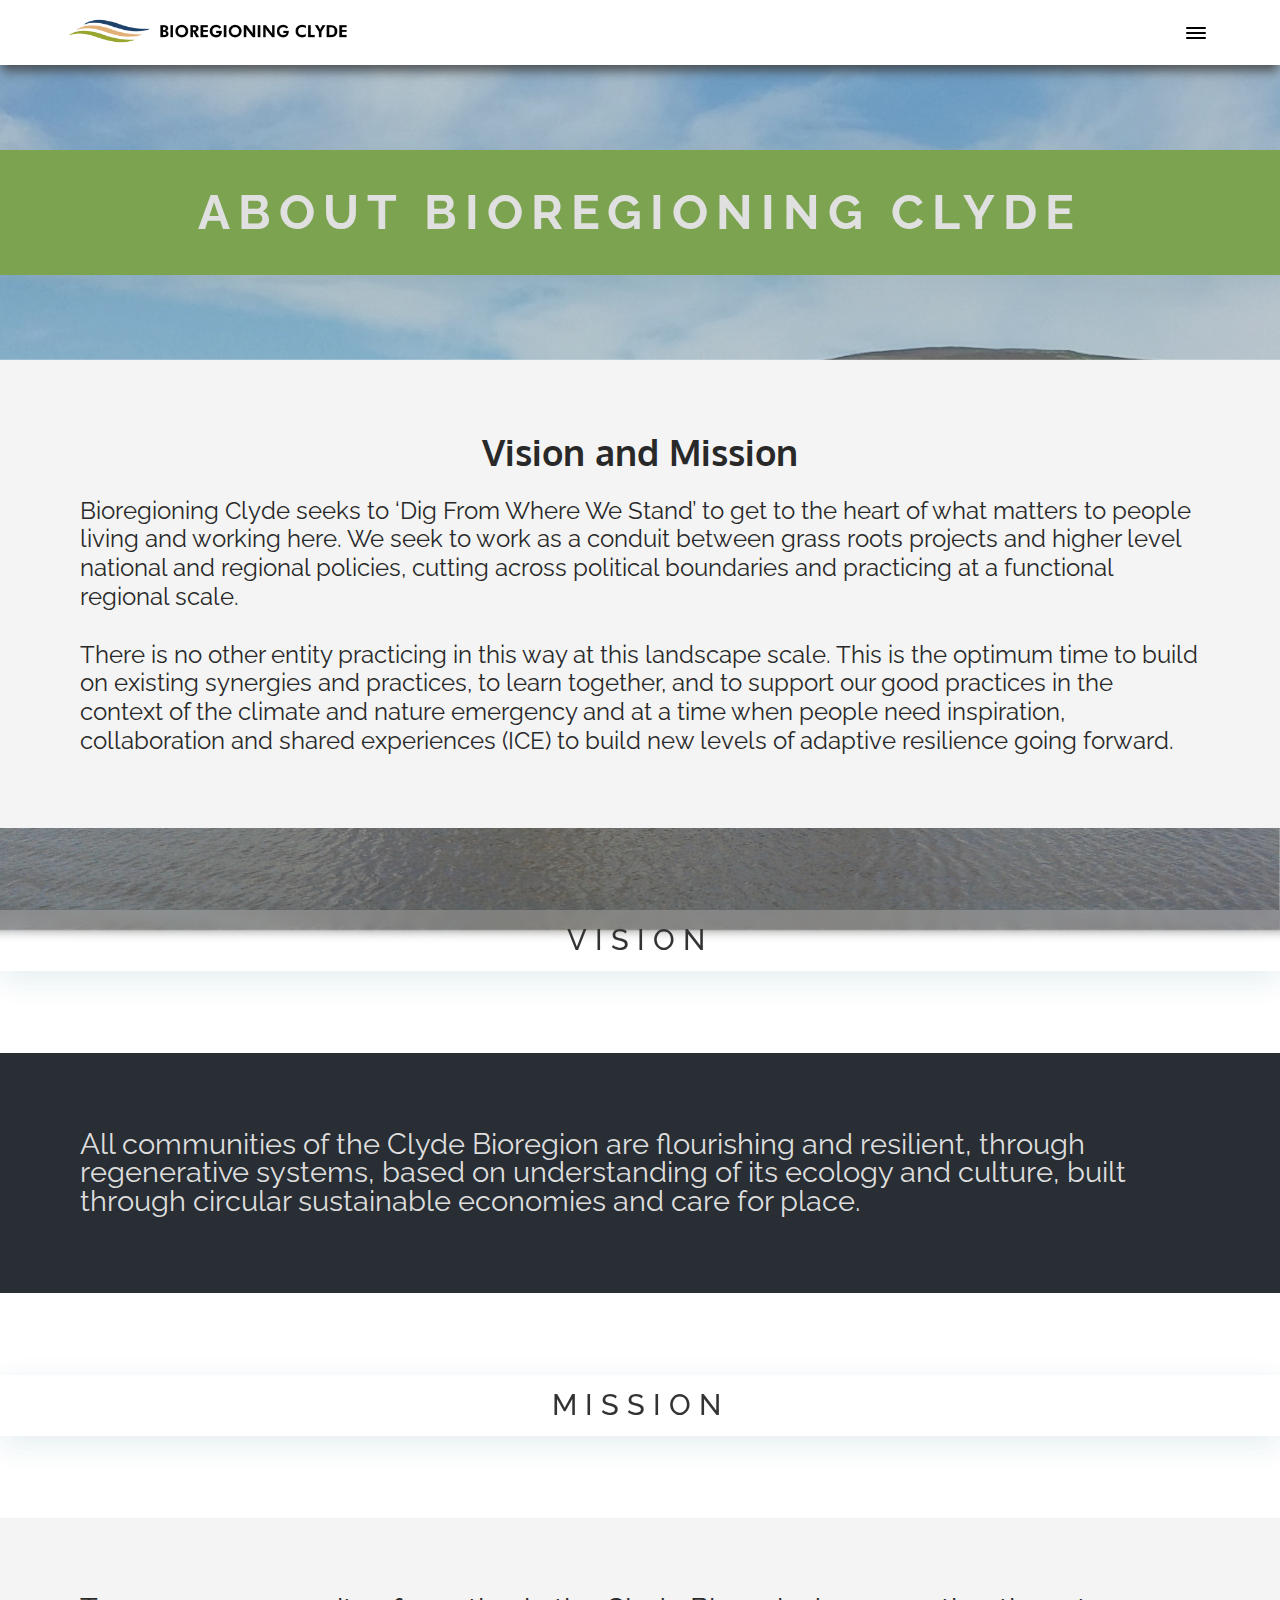
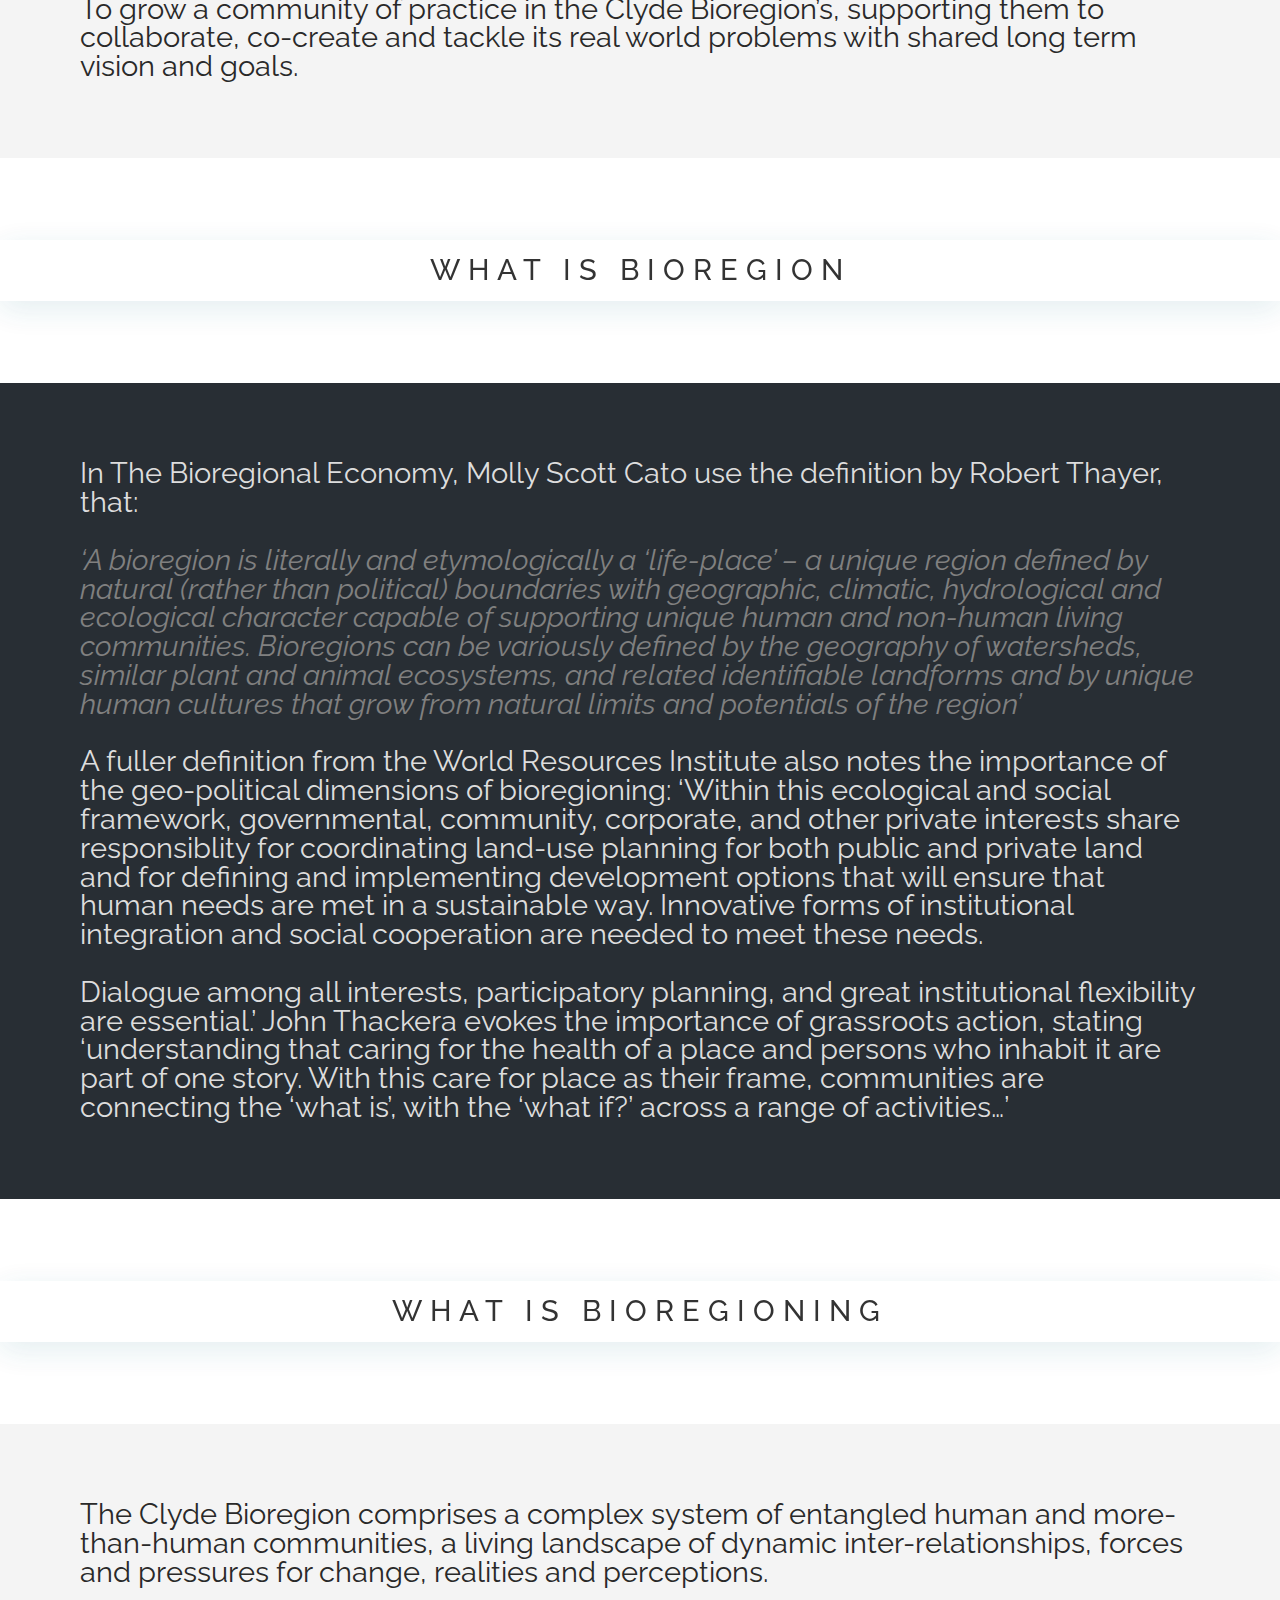
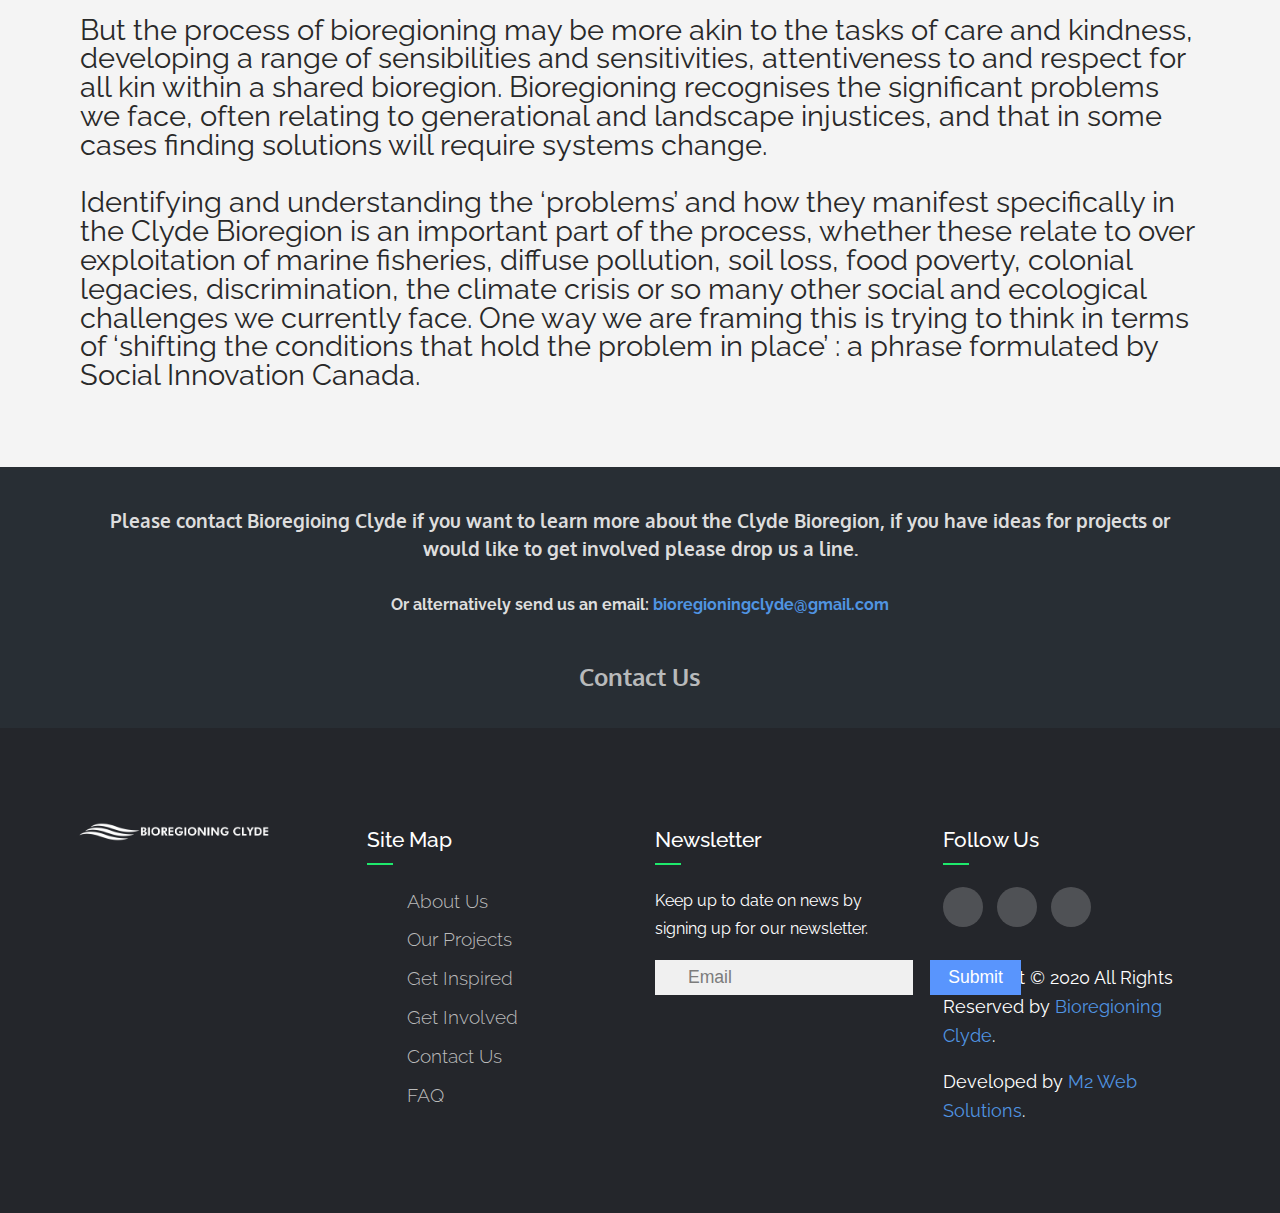
==== commit f43c508f: "Newsletter added to footer" ====
--- a/about.html
+++ b/about.html
@@ -283,16 +283,23 @@
               <li><a href="/projects.html">our projects</a></li>
               <li><a href="/inspired.html">get inspired</a></li>
               <li><a href="/involved.html">get involved</a></li>
-            </ul>
-          </div>
-          <div class="footer-col">
-            <h4>Important Links</h4>
-            <ul>
               <li><a href="/contact.html">Contact Us</a></li>
               <li><a href="#">FAQ</a></li>
-              <li><a href="#">Privacy Policy</a></li>
-              <li><a href="#">Terms & Conditions</a></li>
             </ul>
+          </div>
+          <div class="footer-col">
+            <h4>Newsletter</h4>
+            <p>Keep up to date on news by signing up for our newsletter.</p>
+            <div class="input-field">
+              <i class="fas fa-envelope"></i>
+              <input
+                type="email"
+                placeholder="Email"
+                autocomplete="off"
+                required
+              />
+              <a href="#" class="nletterBtn"><input type="submit"></a>
+            </div>
           </div>
 
           <div class="footer-col">
--- a/css/aboutstyle.css
+++ b/css/aboutstyle.css
@@ -830,3 +830,82 @@
     width: 100%;
   }
 }
+
+.footer-col .input-field {
+  height: 35px;
+  border-radius: 0px;
+  display: flex;
+}
+
+.footer-col .input-field i {
+  line-height: 35px;
+  color: #7c7c7c;
+  padding-left: 5%;
+  padding-right: 5%;
+}
+
+.footer-col .input-field input {
+  
+}
+
+.footer-col .input-field input::placeholder {
+  color: #7c7c7c;
+}
+
+.footer-col .input-field .nletterBtn {
+  background-color: #5995fd;
+  padding: 0 5%;
+  color: #fff;
+}
+
+.footer-col .input-field a {
+  align-items: center;
+  justify-content: center;
+  text-align: center;
+  line-height: 35px;
+}
+
+.footer-col .input-field input[type="submit"] {
+  color: #fff;
+  font-weight: 300;
+}
+
+.input-field {
+  max-width: 380px;
+  width: 100%;
+  background-color: #f0f0f0;
+  margin: 10px 0;
+  height: 55px;
+  border-radius: 55px;
+  display: grid;
+  grid-template-columns: 15% 85%;
+  padding: 0 0.4rem;
+  position: relative;
+}
+
+.input-field i {
+  text-align: center;
+  line-height: 55px;
+  color: #acacac;
+  transition: 0.5s;
+  font-size: 1.1rem;
+}
+
+.input-field input {
+  background: none;
+  outline: none;
+  border: none;
+  line-height: 1;
+  font-weight: 600;
+  font-size: 1.1rem;
+  color: #333;
+}
+
+.input-field input::placeholder {
+  color: #aaa;
+  font-weight: 500;
+}
+
+.footer-col p {
+  color: #fff;
+}
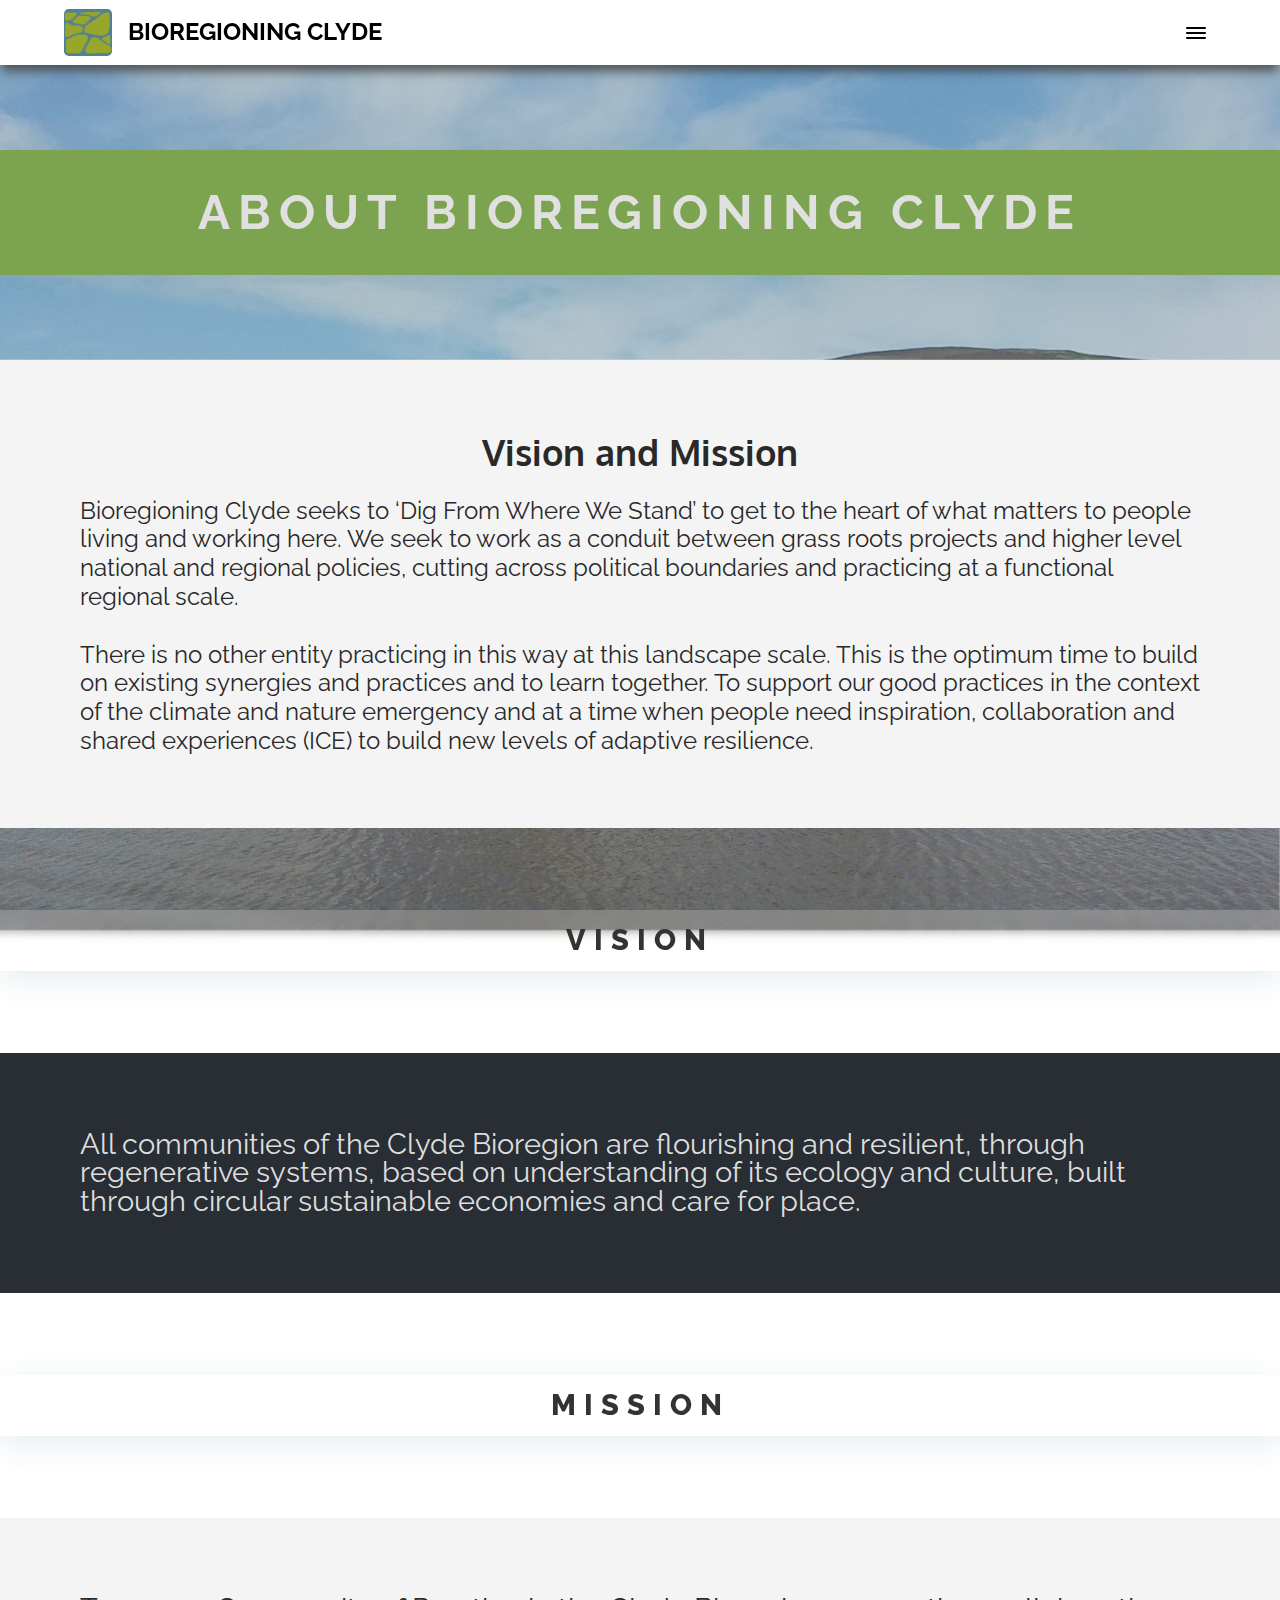
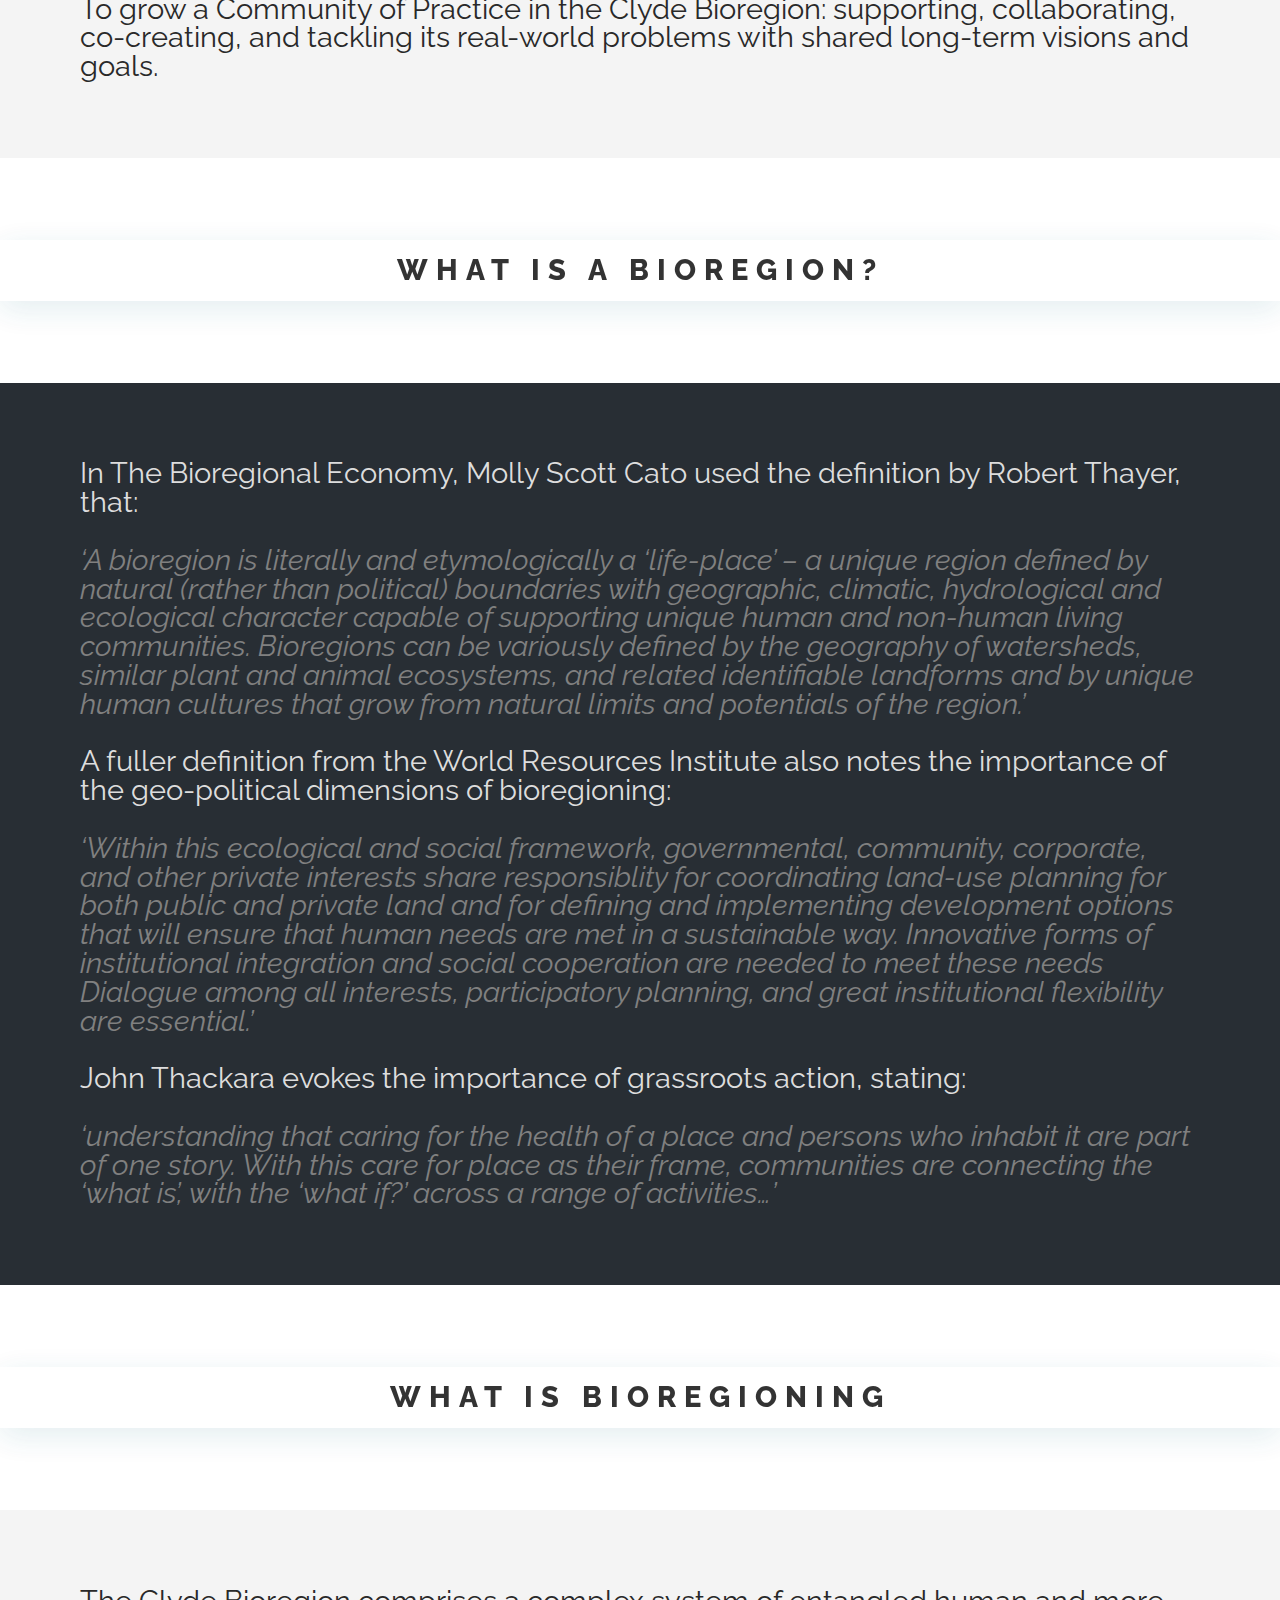
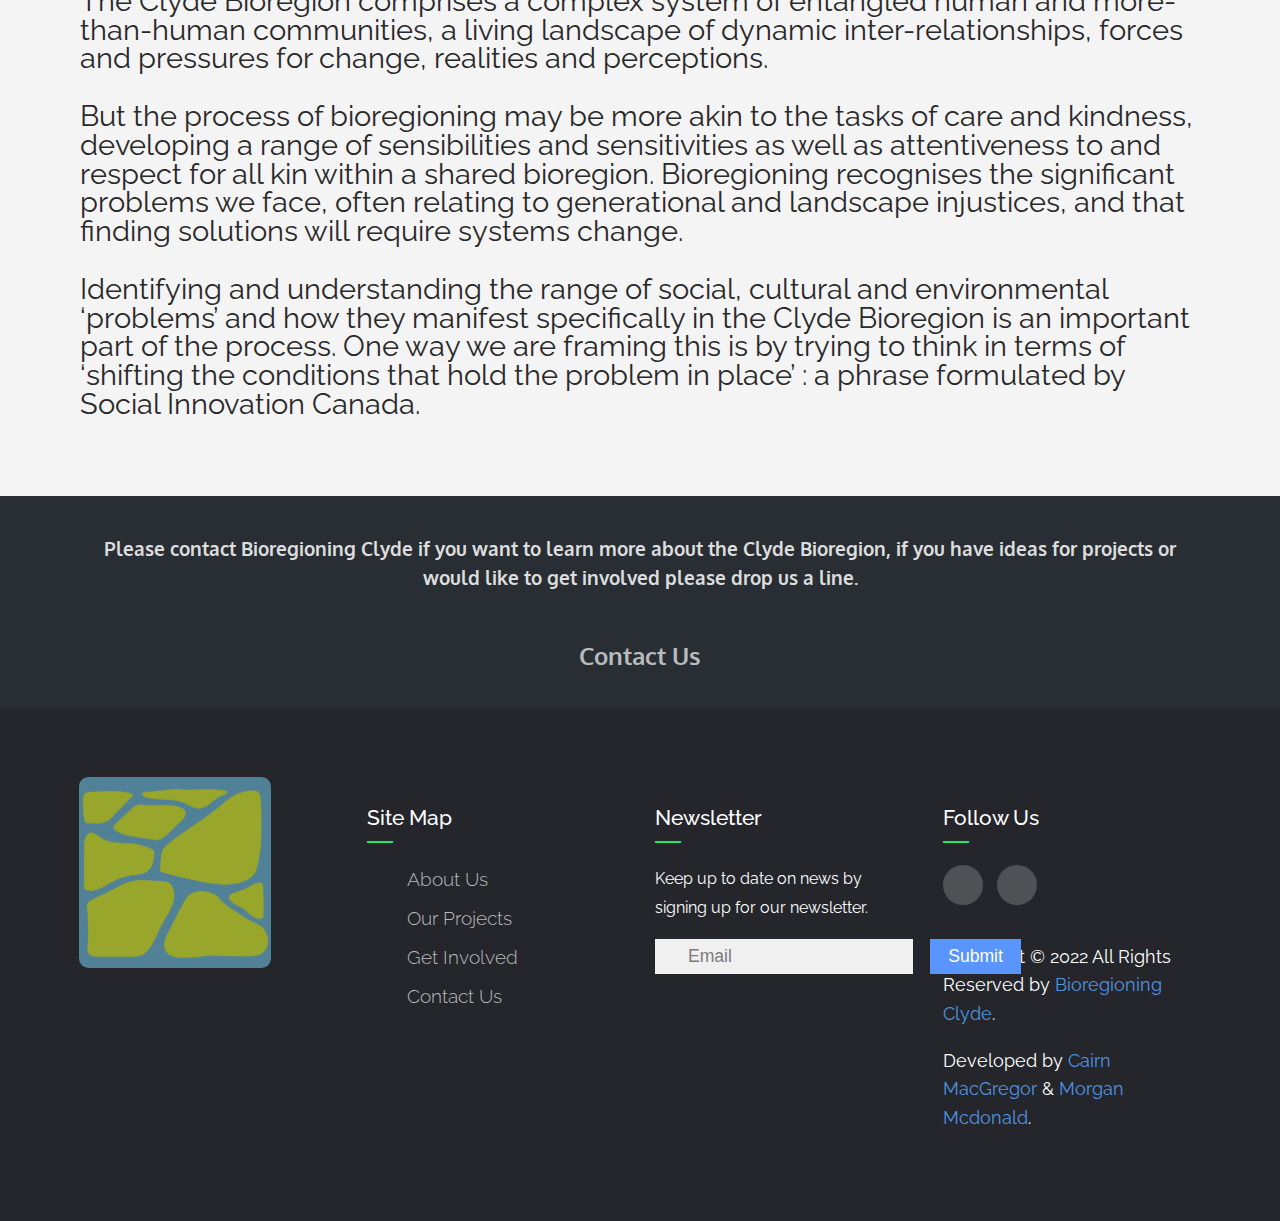
==== commit 0724e5c6: "Style changes and copyright" ====
--- a/about.html
+++ b/about.html
@@ -20,10 +20,10 @@
       <div class="logo">
         <a href="index.html">
           <img
-            src="/imgs/Clyde Bio Logo Full Colour.png"
+            src="/imgs/Biorrgioning Clyde Logo - No Text.png"
             alt="Bioregioning Clyde"
-            onclick="document.location.href = '/index.html';"
           />
+          <h2>Bioregioning Clyde</h2>
         </a>
       </div>
 
@@ -42,9 +42,9 @@
         <li class="nav-link">
           <a href="/projects.html">Projects</a>
         </li>
-        <li class="nav-link">
+        <!-- <li class="nav-link">
           <a href="/inspired.html">Get Inspired</a>
-        </li>
+        </li> -->
         <li class="nav-link">
           <a href="/involved.html">Get Involved</a>
         </li>
@@ -76,28 +76,27 @@
     </div>
 
     <section class="section section-light intro">
-      <h2>Vision and Mission</h2>
+      <h2 class="bolded">Vision and Mission</h2>
       <p>
         Bioregioning Clyde seeks to ‘Dig From Where We Stand’ to get to the
         heart of what matters to people living and working here. We seek to work
         as a conduit between grass roots projects and higher level national and
         regional policies, cutting across political boundaries and practicing at
-        a functional regional scale. 
-        <br>
-        <br>
-        There is no other entity practicing in this
-        way at this landscape scale. This is the optimum time to build on
-        existing synergies and practices, to learn together, and to support our
-        good practices in the context of the climate and nature emergency and at
-        a time when people need inspiration, collaboration and shared
-        experiences (ICE) to build new levels of adaptive resilience going
-        forward.
+        a functional regional scale.
+        <br />
+        <br />
+        There is no other entity practicing in this way at this landscape scale.
+        This is the optimum time to build on existing synergies and practices
+        and to learn together. To support our good practices in the context of
+        the climate and nature emergency and at a time when people need
+        inspiration, collaboration and shared experiences (ICE) to build new
+        levels of adaptive resilience.
       </p>
     </section>
 
     <div class="pimg2">
       <div class="ptext">
-        <span class="border"> Vision </span>
+        <span class="border bolded"> Vision </span>
       </div>
     </div>
 
@@ -112,64 +111,69 @@
 
     <div class="pimg3">
       <div class="ptext">
-        <span class="border"> Mission </span>
+        <span class="border bolded"> Mission </span>
       </div>
     </div>
 
     <section class="section section-light">
       <p>
-        To grow a community of practice in the Clyde Bioregion’s, supporting
-        them to collaborate, co-create and tackle its real world problems with
-        shared long term vision and goals.
+        To grow a Community of Practice in the Clyde Bioregion: supporting,
+        collaborating, co-creating, and tackling its real-world problems with
+        shared long-term visions and goals.
       </p>
     </section>
 
     <div class="pimg4">
       <div class="ptext">
-        <span class="border"> WHAT IS BIOREGION </span>
+        <span class="border bolded"> WHAT IS A BIOREGION? </span>
       </div>
     </div>
 
     <section class="section section-dark">
       <p>
-        In The Bioregional Economy, Molly Scott Cato use the definition by
+        In The Bioregional Economy, Molly Scott Cato used the definition by
         Robert Thayer, that:
-        <br> 
-        <br> 
-        <span>‘A bioregion is literally and etymologically a
-          ‘life-place’ – a unique region defined by natural (rather than
-          political) boundaries with geographic, climatic, hydrological and
-          ecological character capable of supporting unique human and non-human
-          living communities. Bioregions can be variously defined by the geography
-          of watersheds, similar plant and animal ecosystems, and related
-          identifiable landforms and by unique human cultures that grow from
-          natural limits and potentials of the region’</span>
-        <br>
-        <br> 
-            A fuller definition from
-        the World Resources Institute also notes the importance of the
-        geo-political dimensions of bioregioning: ‘Within this ecological and
-        social framework, governmental, community, corporate, and other private
-        interests share responsiblity for coordinating land-use planning for
-        both public and private land and for defining and implementing
-        development options that will ensure that human needs are met in a
-        sustainable way. Innovative forms of institutional integration and
-        social cooperation are needed to meet these needs. 
-        <br>
-        <br>
-        Dialogue among all
-        interests, participatory planning, and great institutional flexibility
-        are essential.’ John Thackera evokes the importance of grassroots
-        action, stating ‘understanding that caring for the health of a place and
-        persons who inhabit it are part of one story. With this care for place
-        as their frame, communities are connecting the ‘what is’, with the ‘what
-        if?’ across a range of activities…’
+        <br />
+        <br />
+        <span
+          >‘A bioregion is literally and etymologically a ‘life-place’ – a
+          unique region defined by natural (rather than political) boundaries
+          with geographic, climatic, hydrological and ecological character
+          capable of supporting unique human and non-human living communities.
+          Bioregions can be variously defined by the geography of watersheds,
+          similar plant and animal ecosystems, and related identifiable
+          landforms and by unique human cultures that grow from natural limits
+          and potentials of the region.’</span
+        >
+        <br />
+        <br />
+        A fuller definition from the World Resources Institute also notes the
+        importance of the geo-political dimensions of bioregioning:<br /><br />
+        <span
+          >‘Within this ecological and social framework, governmental,
+          community, corporate, and other private interests share responsiblity
+          for coordinating land-use planning for both public and private land
+          and for defining and implementing development options that will ensure
+          that human needs are met in a sustainable way. Innovative forms of
+          institutional integration and social cooperation are needed to meet
+          these needs Dialogue among all interests, participatory planning, and
+          great institutional flexibility are essential.’
+        </span>
+        <br /><br />
+        John Thackara evokes the importance of grassroots action, stating:
+        <br /><br />
+        <span
+          >‘understanding that caring for the health of a place and persons who
+          inhabit it are part of one story. With this care for place as their
+          frame, communities are connecting the ‘what is’, with the ‘what if?’
+          across a range of activities…’</span
+        >
       </p>
     </section>
 
     <div class="pimg5">
       <div class="ptext">
-        <span class="border"> WHAT IS BIOREGIONING </span>
+        <span class="border bolded"> WHAT IS BIOREGIONING </span>
       </div>
     </div>
 
@@ -178,36 +182,38 @@
         The Clyde Bioregion comprises a complex system of entangled human and
         more-than-human communities, a living landscape of dynamic
         inter-relationships, forces and pressures for change, realities and
-        perceptions. 
-        <br>
-        <br>
-        But the process of bioregioning may be more akin to the
-        tasks of care and kindness, developing a range of sensibilities and
-        sensitivities, attentiveness to and respect for all kin within a shared
+        perceptions.
+        <br />
+        <br />
+        But the process of bioregioning may be more akin to the tasks of care
+        and kindness, developing a range of sensibilities and sensitivities as
+        well as attentiveness to and respect for all kin within a shared
         bioregion. Bioregioning recognises the significant problems we face,
-        often relating to generational and landscape injustices, and that in
-        some cases finding solutions will require systems change.
-        <br>
-        <br>
-         Identifying and understanding the ‘problems’ and how they manifest specifically in
-        the Clyde Bioregion is an important part of the process, whether these
-        relate to over exploitation of marine fisheries, diffuse pollution, soil
-        loss, food poverty, colonial legacies, discrimination, the climate
-        crisis or so many other social and ecological challenges we currently
-        face. One way we are framing this is trying to think in terms of
-        ‘shifting the conditions that hold the problem in place’ : a phrase
-        formulated by Social Innovation Canada.
+        often relating to generational and landscape injustices, and that
+        finding solutions will require systems change.
+        <br />
+        <br />
+        Identifying and understanding the range of social, cultural and
+        environmental ‘problems’ and how they manifest specifically in the Clyde
+        Bioregion is an important part of the process. One way we are framing
+        this is by trying to think in terms of ‘shifting the conditions that
+        hold the problem in place’ : a phrase formulated by Social Innovation
+        Canada.
       </p>
     </section>
 
     <section class="section section-dark contact-section">
-        <h2>Please contact Bioregioing Clyde if you want to learn more about the Clyde Bioregion, if you have ideas for projects or would like to get involved please drop us a line.</h2>
-        <h1 class="center">Or alternatively send us an email: <a href="mailto:bioregioningclyde@gmail.com">bioregioningclyde@gmail.com</a></h1>
-        <div class="btn center">
-            <a href="/contact.html" class="underline"
-              >Contact Us <i class="fas fa-arrow-right"></i
-            ></a>
-          </div>
+      <h2>
+        Please contact Bioregioning Clyde if you want to learn more about the
+        Clyde Bioregion, if you have ideas for projects or would like to get
+        involved please drop us a line.
+      </h2>
+
+      <div class="btn center">
+        <a href="/contact.html" class="underline"
+          >Contact Us <i class="fas fa-arrow-right"></i
+        ></a>
+      </div>
     </section>
 
     <!-- <div class = "about_main_content">
@@ -270,7 +276,7 @@
           <div class="footer-col bio-col">
             <a href="index.html">
               <img
-                src="/imgs/Clyde Bio Logo Full White.png"
+                src="/imgs/Biorrgioning Clyde Logo - No Text.png"
                 alt="Bioregioning Clyde"
               />
             </a>
@@ -281,10 +287,10 @@
             <ul>
               <li><a href="/about.html">about us</a></li>
               <li><a href="/projects.html">our projects</a></li>
-              <li><a href="/inspired.html">get inspired</a></li>
+              <!-- <li><a href="/inspired.html">get inspired</a></li> -->
               <li><a href="/involved.html">get involved</a></li>
               <li><a href="/contact.html">Contact Us</a></li>
-              <li><a href="#">FAQ</a></li>
+              <!-- <li><a href="#">FAQ</a></li> -->
             </ul>
           </div>
           <div class="footer-col">
@@ -298,14 +304,13 @@
                 autocomplete="off"
                 required
               />
-              <a href="#" class="nletterBtn"><input type="submit"></a>
+              <a href="#" class="nletterBtn"><input type="submit" /></a>
             </div>
           </div>
 
           <div class="footer-col">
             <h4>follow us</h4>
             <div class="social-links">
-              <a href="#"><i class="fab fa-facebook-f"></i></a>
               <a href="https://twitter.com/clydebioregion/"
                 ><i class="fab fa-twitter"></i
               ></a>
@@ -315,10 +320,14 @@
             </div>
             <div class="notice">
               <p>
-                Copyright &copy; 2020 All Rights Reserved by
+                Copyright &copy; 2022 All Rights Reserved by
                 <a href="#">Bioregioning Clyde</a>.
               </p>
-              <p>Developed by <a href="#">M2 Web Solutions</a>.</p>
+              <p>
+                Developed by
+                <a href="https://www.cairnmacgregor.com/">Cairn MacGregor</a> &
+                <a href="https://www.morganmcdonald.co.uk/">Morgan Mcdonald</a>.
+              </p>
             </div>
           </div>
         </div>
--- a/css/aboutstyle.css
+++ b/css/aboutstyle.css
@@ -65,7 +65,6 @@
     font-size: 0.94rem;
   }
 }
-
 
 .pimg1,
 .pimg2,
@@ -85,7 +84,7 @@
   padding-top: 65px;
   background-image: url(/imgs/Clyde\ _\ Tinto.jpg);
   min-height: 40vh;
-  background-position:top;
+  background-position: top;
   background-size: 200%;
   filter: brightness(85%);
   display: flex;
@@ -126,21 +125,20 @@
   font-size: 1.8rem;
 }
 
-@media(max-width:1024px){
-  .section p{
+@media (max-width: 1024px) {
+  .section p {
     margin: 0rem -3rem;
     font-size: 1rem;
   }
-
-}
-
-.section span{
+}
+
+.section span {
   font-style: italic;
   color: grey;
 }
 
 .intro {
-    font-size: 1.5rem;
+  font-size: 1.5rem;
 }
 
 .section-light {
@@ -174,8 +172,8 @@
 }
 
 .ptext span {
-    color: #000;
-    font-weight: 500;
+  color: #000;
+  font-weight: 500;
 }
 
 /* .ptext-header span{
@@ -187,12 +185,12 @@
   font-family: "Oxygen", sans-serif;
 }
 
-@media(max-width:1024px){
+@media (max-width: 1024px) {
   .section h2 {
     margin: 3rem -4rem;
   }
 
-  .section a{
+  .section a {
     font-size: 1rem;
   }
 }
@@ -213,20 +211,18 @@
   padding: 3rem 1rem;
 }
 
-
-@media(max-width: 1024px){
+@media (max-width: 1024px) {
   .ptext-header {
-  font-size: 1.5rem;
-  padding: 1rem 1rem;
-  }
-}
-
-@media(max-width: 480px){
+    font-size: 1.5rem;
+    padding: 1rem 1rem;
+  }
+}
+
+@media (max-width: 480px) {
   .ptext-header {
-  font-size: 1rem;
-  }
-}
-
+    font-size: 1rem;
+  }
+}
 
 /* .ptext-header .border {
     background-color: rgb(108, 165, 43);
@@ -234,9 +230,8 @@
     padding: 1rem 2rem;
 } */
 
-
 .contact-section h1 {
-    font-size: 1.5rem;
+  font-size: 1.5rem;
 }
 
 .contact-section {
@@ -246,35 +241,35 @@
 }
 
 .contact-section h1 a {
-    text-decoration: none;
-    color: #5094e2;
+  text-decoration: none;
+  color: #5094e2;
 }
 
 .contact-section h2 {
-    font-size: 1.8rem;
+  font-size: 1.8rem;
 }
 
 @media screen and (max-width: 1450px) {
   .contact-section h1 {
     font-size: 1rem;
-}
-
-.contact-section {
-  padding: 1.5rem 6rem;
-}
-
-.contact-section h1 a {
+  }
+
+  .contact-section {
+    padding: 1.5rem 6rem;
+  }
+
+  .contact-section h1 a {
     text-decoration: none;
     color: #5094e2;
-}
-
-.contact-section h2 {
+  }
+
+  .contact-section h2 {
     font-size: 1.2rem;
-}
-
-.btn {
-  padding-top: 2rem;
-}
+  }
+
+  .btn {
+    padding-top: 2rem;
+  }
 }
 
 .center {
@@ -300,21 +295,21 @@
   opacity: 0.9;
 }
 
-.btn a:after {   
-  content: '';
+.btn a:after {
+  content: "";
   display: block;
   height: 4px;
   left: 50%;
-  background:rgb(130, 197, 53);
+  background: rgb(130, 197, 53);
   transition: width 0.3s ease 0s, left 0.3s ease 0s;
   width: 0;
-  margin-top: .5rem;
-}
-
-.btn a:hover:after { 
-  width: 100%; 
-  margin-top: .5rem;
-  left: 0; 
+  margin-top: 0.5rem;
+}
+
+.btn a:hover:after {
+  width: 100%;
+  margin-top: 0.5rem;
+  left: 0;
   background: rgb(130, 197, 53);
 }
 
@@ -340,10 +335,22 @@
   color: inherit;
   text-transform: uppercase;
 }
+/* .main-header .logo {
+  display: flex;
+  flex-direction: row;
+} */
+.main-header .logo a {
+  display: flex;
+  flex-direction: row;
+}
 
 .main-header .logo img {
-  max-width: 18rem;
-  margin-top: 0.4rem;
+  max-width: 3rem;
+  margin: auto;
+  border-radius: 10%;
+}
+.main-header .logo h2 {
+  margin-left: 1rem;
 }
 
 .main-header .menu-icon {
@@ -414,17 +421,12 @@
   .nav-links .nav-link a {
     font-size: 0.75rem;
   }
-
+}
+
+@media screen and (max-width: 1024px) and (min-screen: 768px) {
   .main-header .logo img {
-    max-width: 15rem;
-    margin-top: 0.4rem;
-  }
-}
-
-@media only screen and (max-width: 767px) {
-  .main-header .logo img {
-    max-width: 50vw;
-    margin-top: 0.4rem;
+    max-width: 10vw;
+    /* margin-top: 0.4rem; */
   }
 }
 
@@ -731,8 +733,8 @@
 }
 
 .footer-col img {
-  padding-top: 1.5rem;
   max-width: 15vw;
+  border-radius: 5%;
 }
 
 .footer-col .bio {
@@ -844,10 +846,6 @@
   padding-right: 5%;
 }
 
-.footer-col .input-field input {
-  
-}
-
 .footer-col .input-field input::placeholder {
   color: #7c7c7c;
 }
@@ -909,3 +907,26 @@
 .footer-col p {
   color: #fff;
 }
+
+@media (max-width: 480px) {
+  .footer-col .input-field {
+    display: block;
+    height: 3rem;
+    padding: 0;
+  }
+
+  .footer-col .input-field a {
+    display: block;
+  }
+}
+@media (max-width: 359px) {
+  .footer-col .input-field {
+    display: block;
+    height: 6rem;
+    padding: 0;
+  }
+}
+
+.bolded {
+  font-weight: 800 !important;
+}
